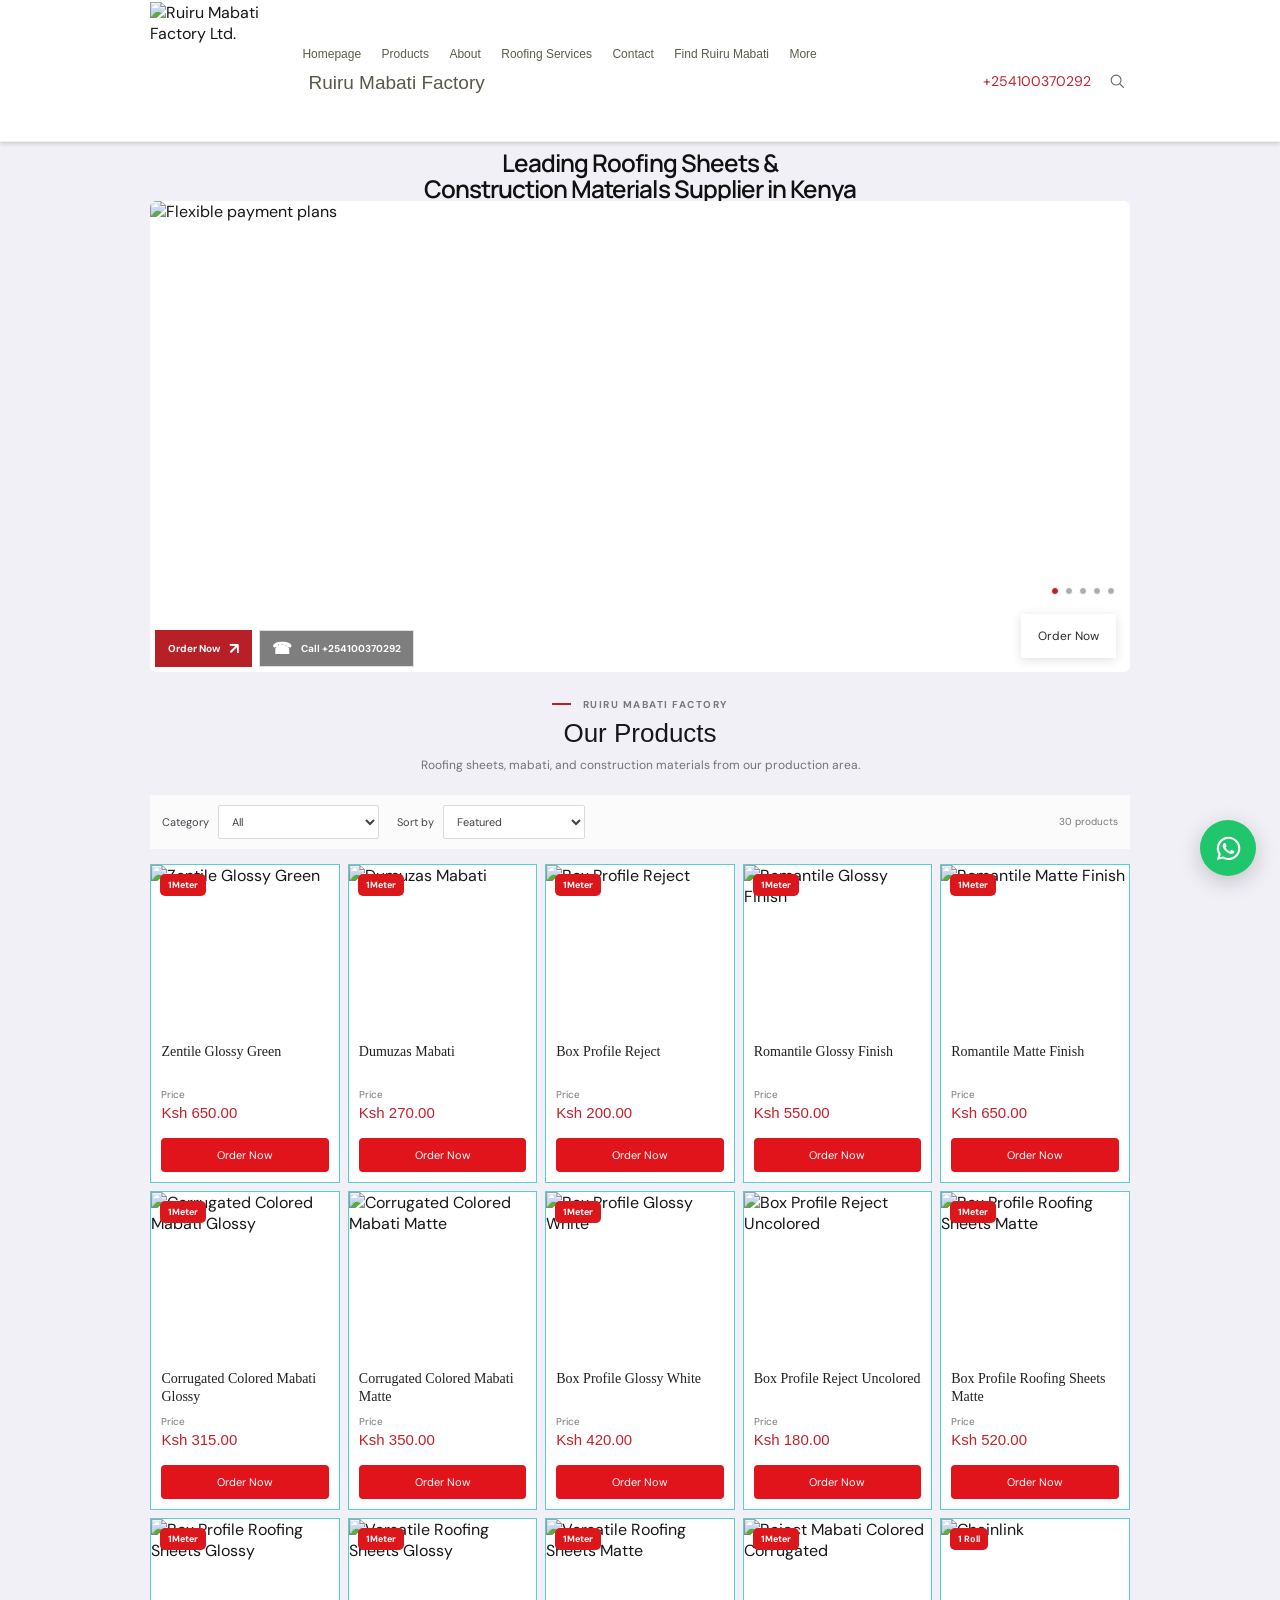
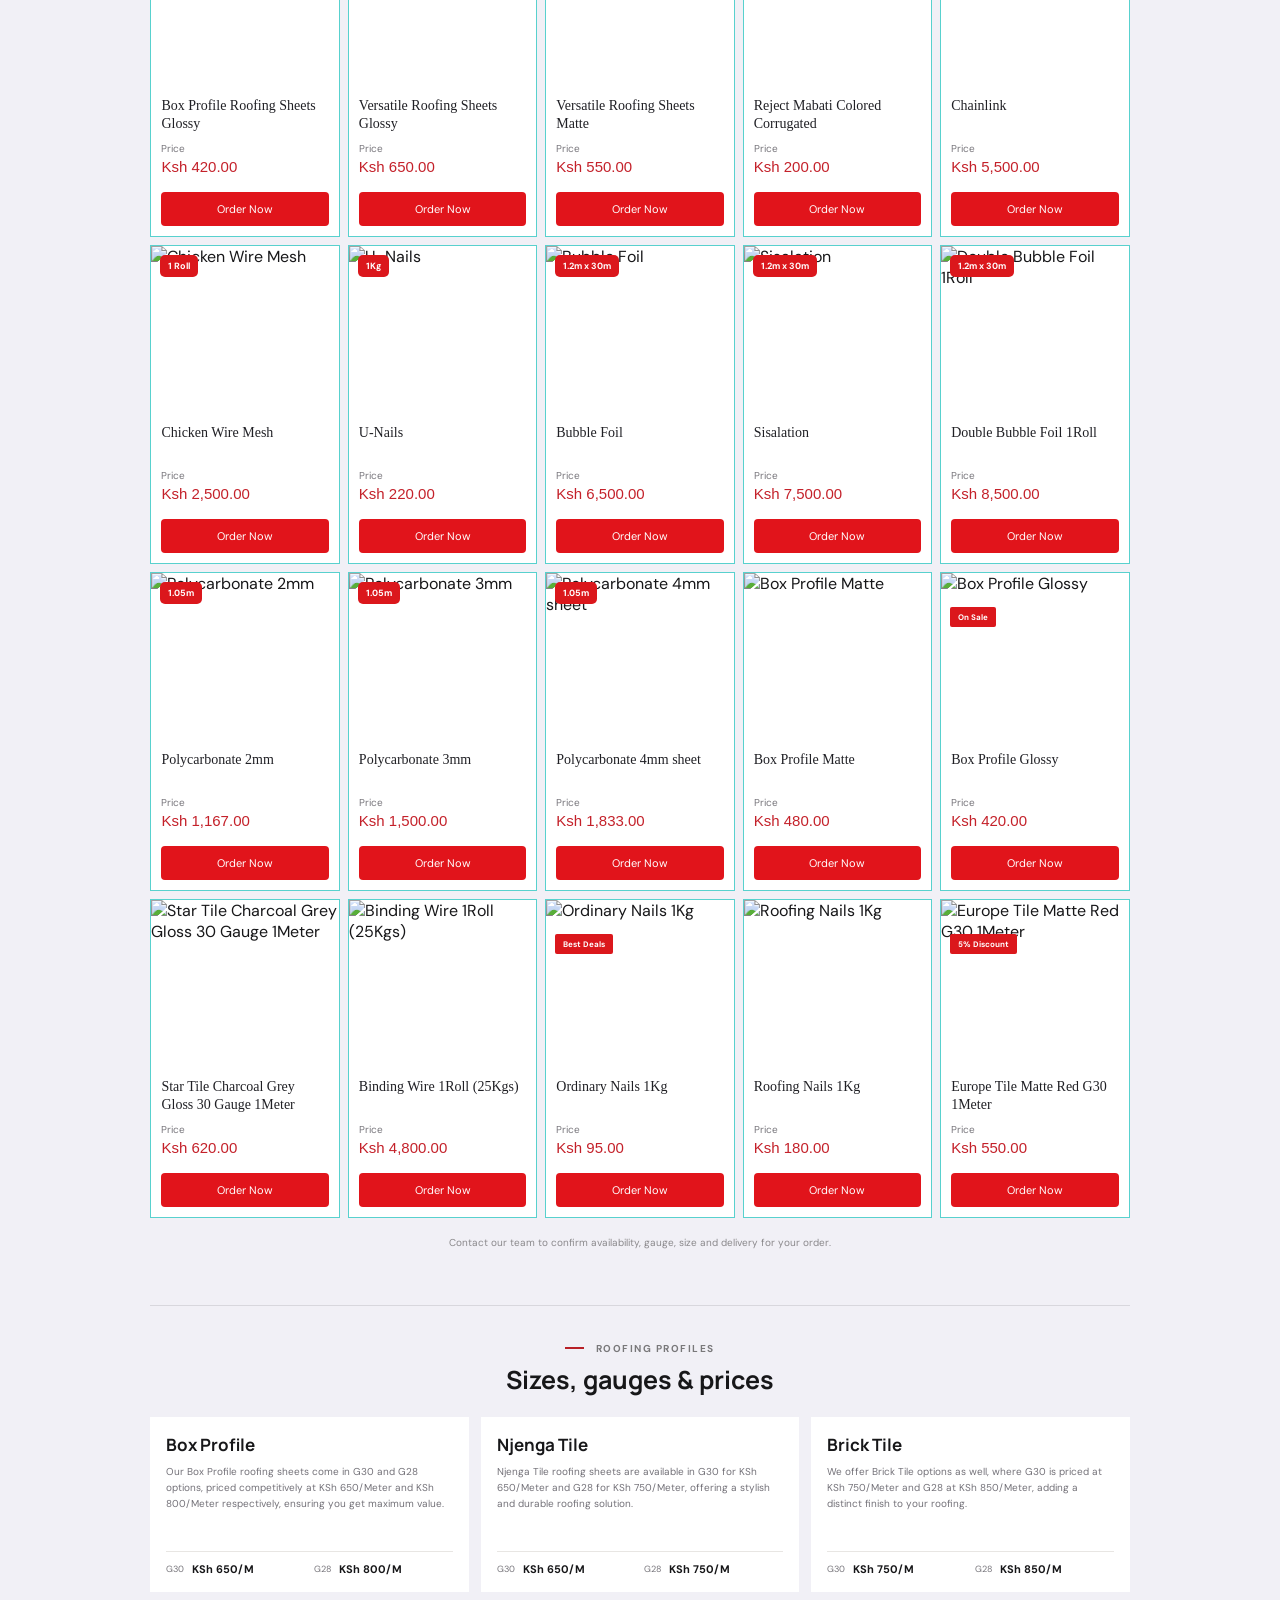
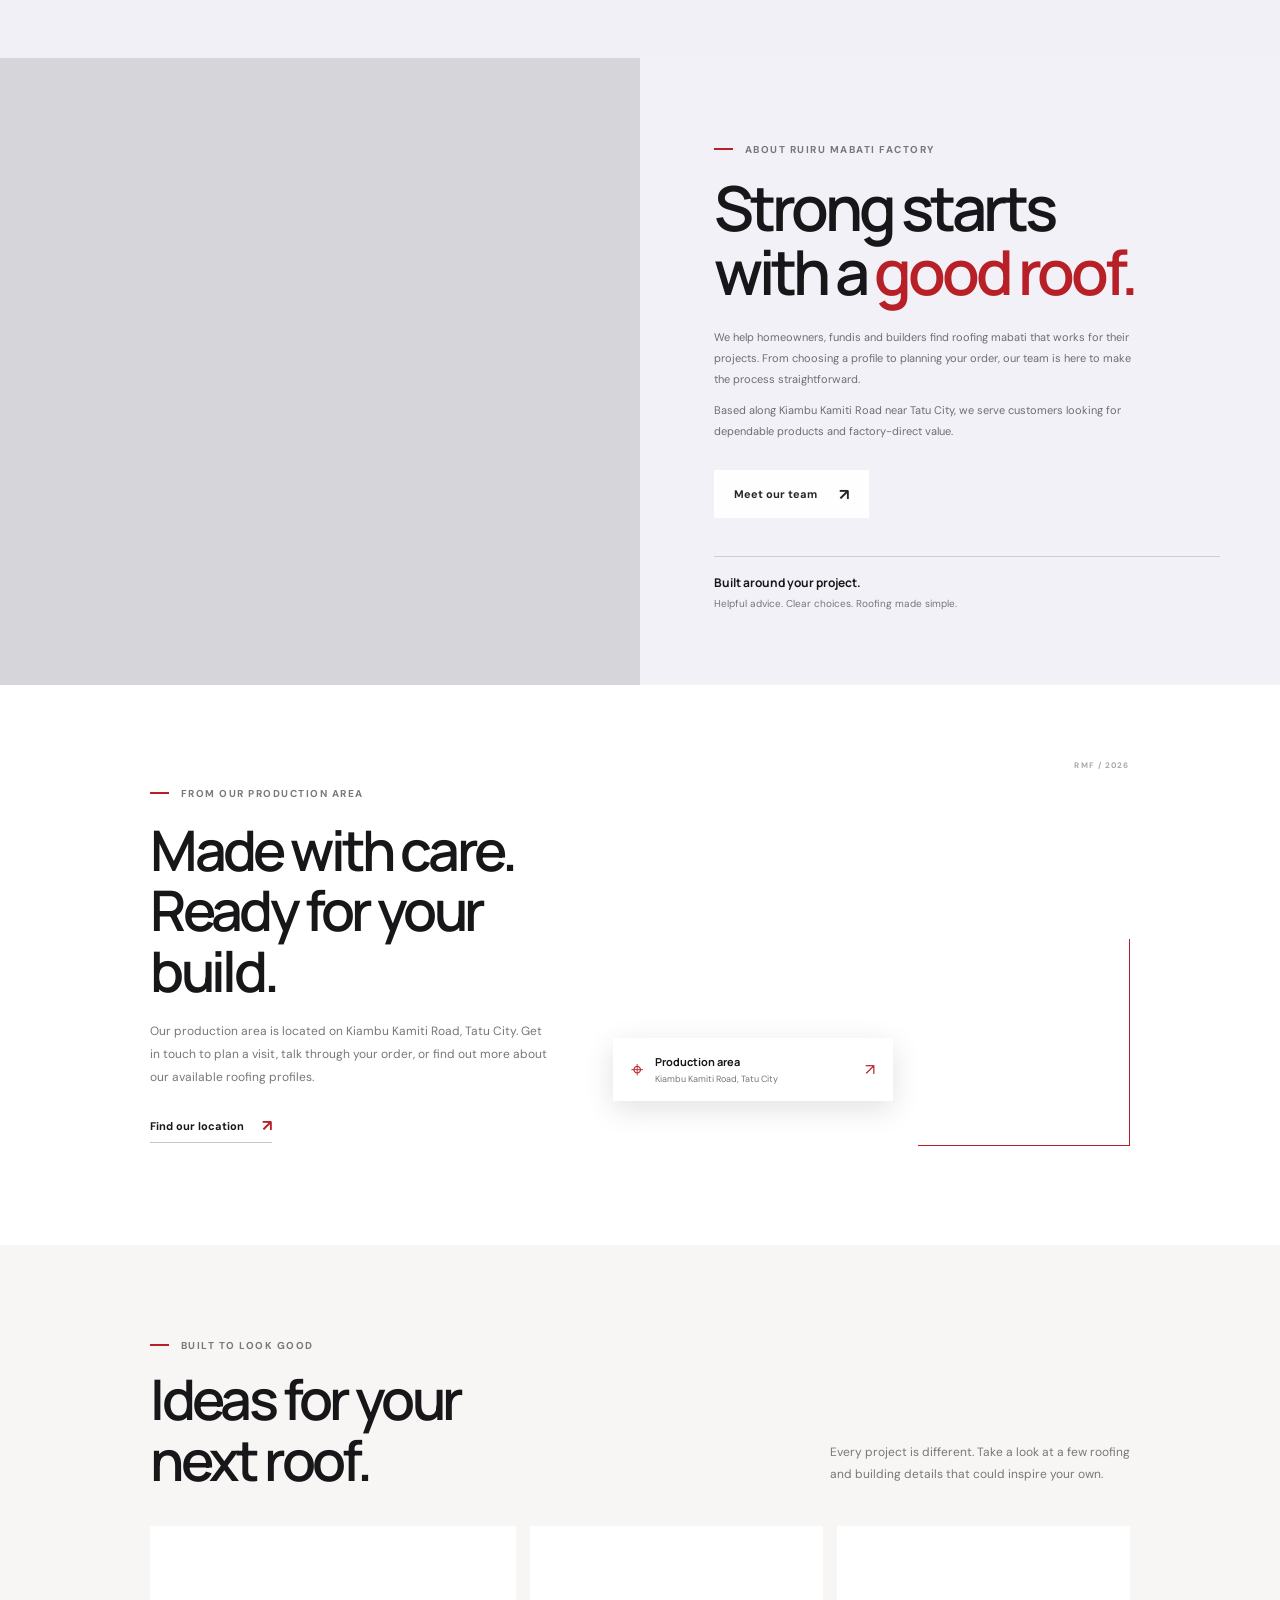
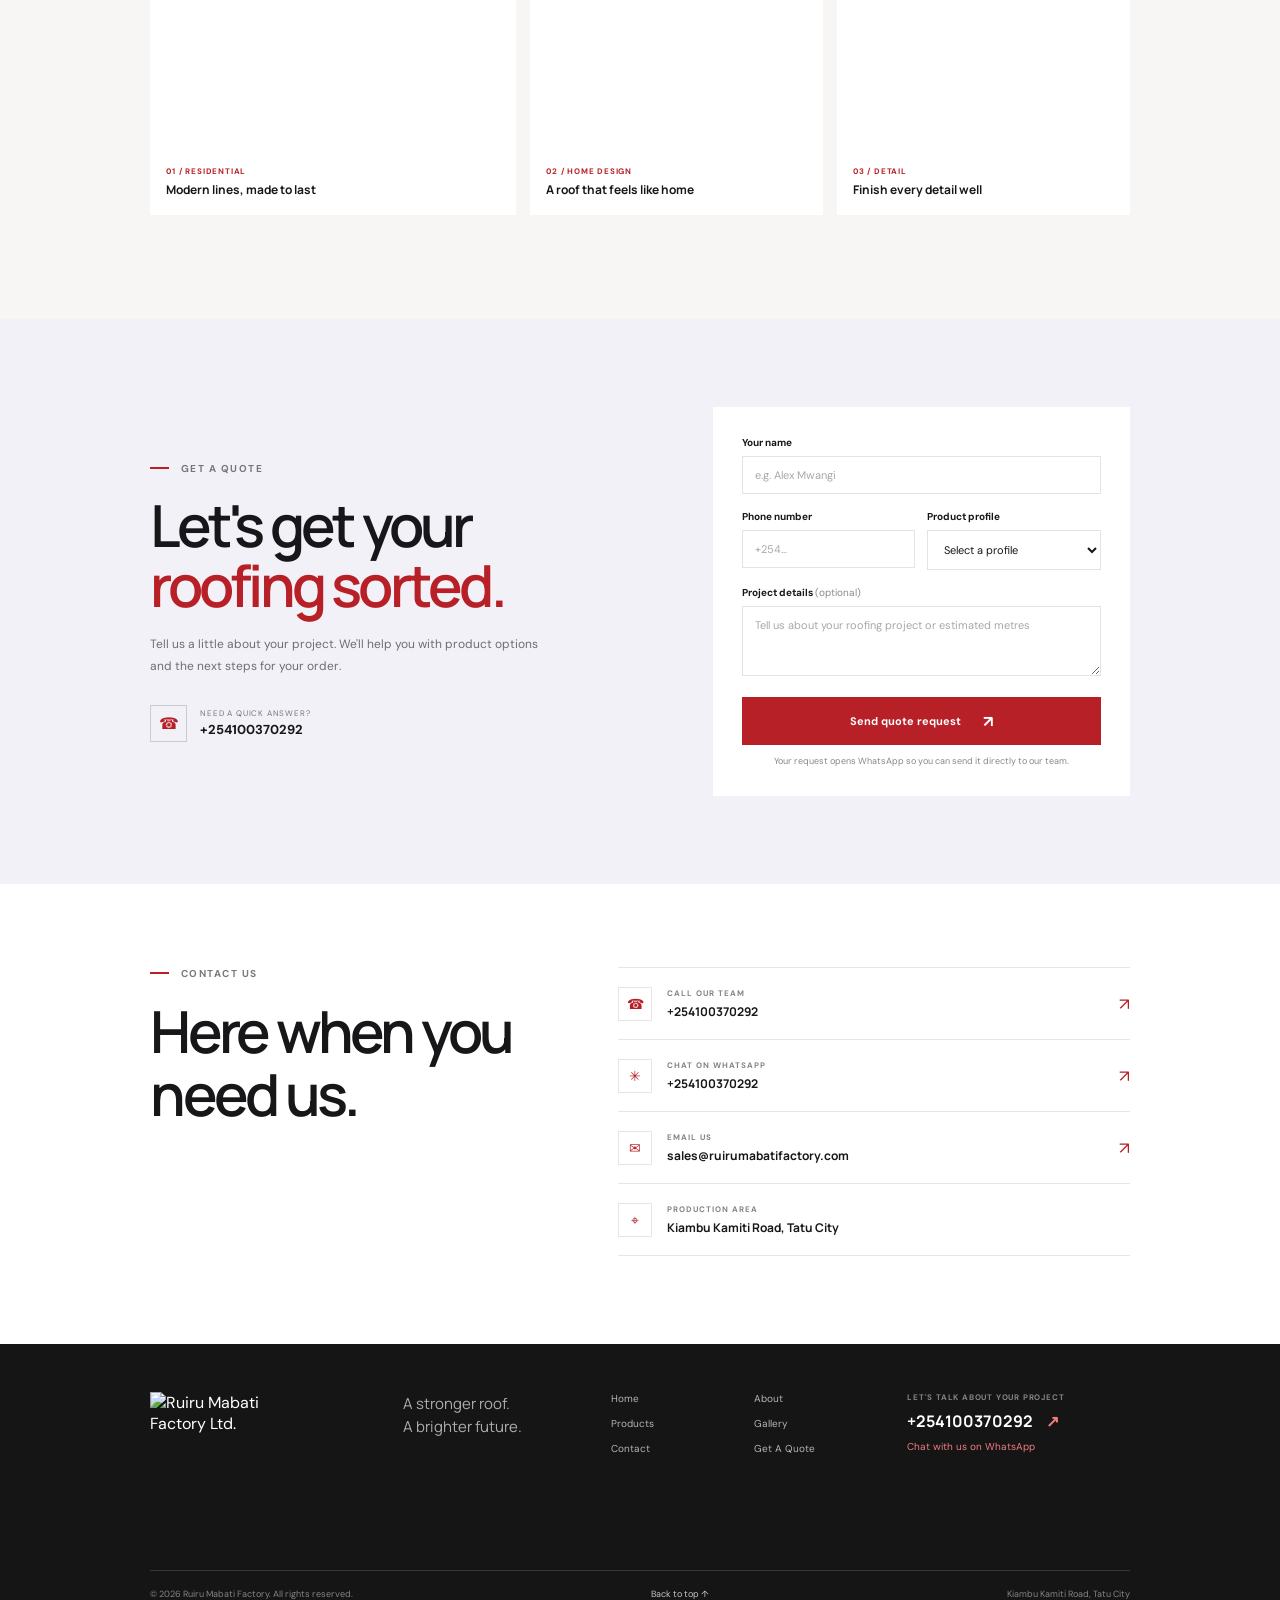
==== index.html @ baa5e55e "Publish Ruiru Mabati Factory website Co-authored-by: Copilot <223556219+Copilot@users.noreply.github" ====
<!doctype html>
<html lang="en">
  <head>
    <meta charset="utf-8">
    <meta name="viewport" content="width=device-width, initial-scale=1">
    <meta name="theme-color" content="#f1f0f6">
    <meta name="description" content="Ruiru Mabati Factory supplies roofing sheets, mabati, tile profiles and building materials in Kenya.">
    <title>Ruiru Mabati Factory | Roofing Sheets &amp; Mabati in Kenya</title>
    <link rel="preconnect" href="https://fonts.googleapis.com">
    <link rel="preconnect" href="https://fonts.gstatic.com" crossorigin>
    <link href="https://fonts.googleapis.com/css2?family=DM+Sans:wght@400;500;600;700&family=Manrope:wght@400;500;600;700;800&display=swap" rel="stylesheet">
    <link rel="stylesheet" href="styles.css">
  </head>
  <body>
    <header class="site-header">
      <div class="container header-inner">
        <a class="brand" href="#home" aria-label="Ruiru Mabati Factory home">
          <img class="brand-logo" src="https://static.wixstatic.com/media/e26807_998508dc25654cee97b1bc0cc1406ce4~mv2.jpeg/v1/crop/x_14,y_0,w_1227,h_1254/fill/w_135,h_138,al_c,q_80,usm_0.66_1.00_0.01,enc_avif,quality_auto/rmf-logo.jpeg" alt="Ruiru Mabati Factory Ltd.">
        </a>

        <button class="menu-toggle" type="button" aria-expanded="false" aria-controls="primary-navigation" aria-label="Open navigation">
          <span></span><span></span><span></span>
        </button>

        <div class="header-center">
          <nav class="main-nav" id="primary-navigation" aria-label="Main navigation">
            <a href="#home">Homepage</a>
            <a href="#products">Products</a>
            <a href="#about">About</a>
            <a href="#gallery">Roofing Services</a>
            <a href="#contact">Contact</a>
            <a href="#production">Find Ruiru Mabati</a>
            <a href="#quote">More</a>
          </nav>
          <span class="header-title">Ruiru Mabati Factory</span>
        </div>
        <a class="header-phone" href="tel:+254100370292">+254100370292</a>
        <a class="header-search" href="#products" aria-label="Browse products">
          <svg viewBox="0 0 24 24" aria-hidden="true"><circle cx="10.8" cy="10.8" r="6.6"></circle><path d="m16 16 5 5"></path></svg>
        </a>
      </div>
    </header>

    <main>
      <section class="hero" id="home">
        <h1 class="hero-title">Leading Roofing Sheets &amp;<br> Construction Materials Supplier in Kenya</h1>
        <div class="hero-banner container" aria-label="Ruiru Mabati Factory offers">
          <div class="hero-slides" aria-live="polite"></div>
          <a class="hero-order" href="https://wa.me/254100370292" target="_blank" rel="noreferrer">Order Now</a>
          <div class="hero-slide-controls" aria-label="Choose a banner slide"></div>
          <div class="hero-caption">
            <a class="button button-red" href="https://wa.me/254100370292" target="_blank" rel="noreferrer">Order Now <span aria-hidden="true">↗</span></a>
            <a class="button button-outline-light" href="tel:+254100370292"><span class="button-phone" aria-hidden="true">☎</span> Call +254100370292</a>
          </div>
        </div>
      </section>

      <section class="section products-section" id="products">
        <div class="container">
          <div class="shop-heading">
            <p class="eyebrow"><span></span> RUIRU MABATI FACTORY</p>
            <h2>Our Products</h2>
            <p>Roofing sheets, mabati, and construction materials from our production area.</p>
          </div>
          <div class="catalog-toolbar">
            <label>Category
              <select id="catalog-category">
                <option value="all">All</option>
                <option value="roofing">Roofing</option>
                <option value="accessories">Roofing Accessories</option>
              </select>
            </label>
            <label>Sort by
              <select id="catalog-sort">
                <option value="featured">Featured</option>
                <option value="price-low">Price: low to high</option>
                <option value="price-high">Price: high to low</option>
              </select>
            </label>
            <span id="catalog-count" class="catalog-count" aria-live="polite"></span>
          </div>
          <div class="catalog-grid" id="catalog-products"></div>
          <p class="price-note">Contact our team to confirm availability, gauge, size and delivery for your order.</p>
          <div class="profile-prices">
            <div class="profile-prices-heading"><p class="eyebrow"><span></span> ROOFING PROFILES</p><h3>Sizes, gauges &amp; prices</h3></div>
            <div class="profile-prices-grid">
              <article><h4>Box Profile</h4><p>Our Box Profile roofing sheets come in G30 and G28 options, priced competitively at KSh 650/Meter and KSh 800/Meter respectively, ensuring you get maximum value.</p><div><span>G30</span><strong>KSh 650/M</strong><span>G28</span><strong>KSh 800/M</strong></div></article>
              <article><h4>Njenga Tile</h4><p>Njenga Tile roofing sheets are available in G30 for KSh 650/Meter and G28 for KSh 750/Meter, offering a stylish and durable roofing solution.</p><div><span>G30</span><strong>KSh 650/M</strong><span>G28</span><strong>KSh 750/M</strong></div></article>
              <article><h4>Brick Tile</h4><p>We offer Brick Tile options as well, where G30 is priced at KSh 750/Meter and G28 at KSh 850/Meter, adding a distinct finish to your roofing.</p><div><span>G30</span><strong>KSh 750/M</strong><span>G28</span><strong>KSh 850/M</strong></div></article>
            </div>
          </div>
        </div>
      </section>

      <section class="about-section" id="about">
        <div class="about-image" role="img" aria-label="Roofing materials being prepared for a building project"></div>
        <div class="about-content">
          <p class="eyebrow eyebrow-light"><span></span> ABOUT RUIRU MABATI FACTORY</p>
          <h2>Strong starts<br>with a <em>good roof.</em></h2>
          <p>We help homeowners, fundis and builders find roofing mabati that works for their projects. From choosing a profile to planning your order, our team is here to make the process straightforward.</p>
          <p>Based along Kiambu Kamiti Road near Tatu City, we serve customers looking for dependable products and factory-direct value.</p>
          <a class="button button-outline-light" href="#contact">Meet our team <span aria-hidden="true">↗</span></a>
          <div class="about-note"><strong>Built around your project.</strong><span>Helpful advice. Clear choices. Roofing made simple.</span></div>
        </div>
      </section>

      <section class="production-section" id="production">
        <div class="container production-inner">
          <div class="production-copy">
            <p class="eyebrow"><span></span> FROM OUR PRODUCTION AREA</p>
            <h2>Made with care.<br><em>Ready for your build.</em></h2>
            <p>Our production area is located on Kiambu Kamiti Road, Tatu City. Get in touch to plan a visit, talk through your order, or find out more about our available roofing profiles.</p>
            <a class="text-link" href="https://maps.google.com/?q=Kiambu+Kamiti+Road%2C+Tatu+City" target="_blank" rel="noreferrer">Find our location <span>↗</span></a>
          </div>
          <div class="production-visual">
            <div class="production-photo" role="img" aria-label="Roof structure at a building site"></div>
            <div class="location-card"><span class="location-pin" aria-hidden="true">⌖</span><span><strong>Production area</strong><small>Kiambu Kamiti Road, Tatu City</small></span><span class="location-arrow">↗</span></div>
            <span class="production-number">RMF / 2026</span>
          </div>
        </div>
      </section>

      <section class="gallery-section" id="gallery">
        <div class="container">
          <div class="section-heading gallery-heading">
            <div><p class="eyebrow"><span></span> BUILT TO LOOK GOOD</p><h2>Ideas for your<br><em>next roof.</em></h2></div>
            <p class="gallery-intro">Every project is different. Take a look at a few roofing and building details that could inspire your own.</p>
          </div>
          <div class="gallery-grid">
            <figure class="gallery-item gallery-wide"><div class="gallery-photo gallery-one" role="img" aria-label="Modern home with a dark roof"></div><figcaption><span>01 / RESIDENTIAL</span><strong>Modern lines, made to last</strong></figcaption></figure>
            <figure class="gallery-item"><div class="gallery-photo gallery-two" role="img" aria-label="Contemporary home exterior"></div><figcaption><span>02 / HOME DESIGN</span><strong>A roof that feels like home</strong></figcaption></figure>
            <figure class="gallery-item"><div class="gallery-photo gallery-three" role="img" aria-label="Building with a carefully finished roof"></div><figcaption><span>03 / DETAIL</span><strong>Finish every detail well</strong></figcaption></figure>
          </div>
        </div>
      </section>

      <section class="quote-section" id="quote">
        <div class="container quote-inner">
          <div class="quote-copy">
            <p class="eyebrow eyebrow-light"><span></span> GET A QUOTE</p>
            <h2>Let's get your<br><em>roofing sorted.</em></h2>
            <p>Tell us a little about your project. We'll help you with product options and the next steps for your order.</p>
            <div class="quote-contact"><span class="quote-contact-icon" aria-hidden="true">☎</span><span><small>NEED A QUICK ANSWER?</small><a href="tel:+254100370292">+254100370292</a></span></div>
          </div>
          <form class="quote-form" id="quote-form">
            <label for="quote-name">Your name</label>
            <input id="quote-name" name="name" autocomplete="name" placeholder="e.g. Alex Mwangi" required>
            <div class="form-row">
              <div><label for="quote-phone">Phone number</label><input id="quote-phone" name="phone" type="tel" autocomplete="tel" placeholder="+254..." required></div>
              <div><label for="quote-product">Product profile</label><select id="quote-product" name="product" required><option value="">Select a profile</option><option>Box Profile</option><option>Njenga Tile</option><option>Brick Tile</option><option>I'm not sure yet</option></select></div>
            </div>
            <label for="quote-message">Project details <span>(optional)</span></label>
            <textarea id="quote-message" name="message" rows="3" placeholder="Tell us about your roofing project or estimated metres"></textarea>
            <button class="button button-red form-submit" type="submit">Send quote request <span aria-hidden="true">↗</span></button>
            <p class="form-note">Your request opens WhatsApp so you can send it directly to our team.</p>
          </form>
        </div>
      </section>

      <section class="contact-section" id="contact">
        <div class="container contact-inner">
          <div><p class="eyebrow"><span></span> CONTACT US</p><h2>Here when you<br><em>need us.</em></h2></div>
          <div class="contact-details">
            <a class="contact-line" href="tel:+254100370292"><span class="contact-icon">☎</span><span><small>CALL OUR TEAM</small><strong>+254100370292</strong></span><b>↗</b></a>
            <a class="contact-line" href="https://wa.me/254100370292" target="_blank" rel="noreferrer"><span class="contact-icon">✳</span><span><small>CHAT ON WHATSAPP</small><strong>+254100370292</strong></span><b>↗</b></a>
            <a class="contact-line" href="mailto:sales@ruirumabatifactory.com"><span class="contact-icon">✉</span><span><small>EMAIL US</small><strong>sales@ruirumabatifactory.com</strong></span><b>↗</b></a>
            <div class="contact-line contact-address"><span class="contact-icon">⌖</span><span><small>PRODUCTION AREA</small><strong>Kiambu Kamiti Road, Tatu City</strong></span></div>
          </div>
        </div>
      </section>
    </main>

    <footer class="site-footer">
      <div class="container footer-main">
        <a class="brand brand-footer" href="#home" aria-label="Ruiru Mabati Factory home">
          <img class="brand-logo" src="https://static.wixstatic.com/media/e26807_998508dc25654cee97b1bc0cc1406ce4~mv2.jpeg/v1/crop/x_14,y_0,w_1227,h_1254/fill/w_135,h_138,al_c,q_80,usm_0.66_1.00_0.01,enc_avif,quality_auto/rmf-logo.jpeg" alt="Ruiru Mabati Factory Ltd." loading="lazy">
        </a>
        <p class="footer-tagline">A stronger roof.<br>A brighter future.</p>
        <nav class="footer-nav" aria-label="Footer navigation"><a href="#home">Home</a><a href="#about">About</a><a href="#products">Products</a><a href="#gallery">Gallery</a><a href="#contact">Contact</a><a href="#quote">Get A Quote</a></nav>
        <div class="footer-cta"><small>LET'S TALK ABOUT YOUR PROJECT</small><a href="tel:+254100370292">+254100370292 <span>↗</span></a><a class="footer-wa" href="https://wa.me/254100370292" target="_blank" rel="noreferrer">Chat with us on WhatsApp</a></div>
      </div>
      <div class="container footer-bottom"><span>© <span id="current-year">2026</span> Ruiru Mabati Factory. All rights reserved.</span><a href="#home">Back to top ↑</a><span>Kiambu Kamiti Road, Tatu City</span></div>
    </footer>

    <a class="whatsapp-float" href="https://wa.me/254100370292" target="_blank" rel="noreferrer" aria-label="Chat with us on WhatsApp">
      <svg viewBox="0 0 32 32" aria-hidden="true"><path d="M16.04 3A12.9 12.9 0 0 0 4.93 22.46L3.2 28.8l6.5-1.7A12.9 12.9 0 1 0 16.04 3Zm0 23.48a10.5 10.5 0 0 1-5.35-1.47l-.38-.23-3.86 1.01 1.03-3.76-.25-.39a10.56 10.56 0 1 1 8.81 4.84Zm5.8-7.91c-.32-.16-1.9-.94-2.19-1.05-.3-.1-.51-.16-.72.16-.21.31-.83 1.05-1.01 1.26-.19.21-.37.24-.69.08-.32-.16-1.35-.5-2.57-1.59-.95-.84-1.59-1.89-1.78-2.21-.18-.32-.02-.49.14-.65.14-.14.32-.37.48-.55.16-.19.21-.32.32-.53.1-.21.05-.4-.03-.56-.08-.16-.72-1.74-.99-2.38-.26-.62-.53-.53-.72-.54h-.61c-.21 0-.56.08-.85.4-.29.32-1.11 1.08-1.11 2.65s1.14 3.07 1.3 3.28c.16.21 2.24 3.42 5.42 4.8.76.33 1.35.52 1.81.66.76.24 1.45.21 1.99.13.61-.09 1.9-.78 2.17-1.53.27-.76.27-1.4.19-1.53-.08-.13-.29-.21-.61-.37Z"/></svg>
    </a>
    <script src="script.js"></script>
  </body>
</html>
---- styles.css ----
:root {
  color-scheme: light;
  --red: #b82027;
  --red-dark: #95191f;
  --ink: #171719;
  --muted: #77777b;
  --paper: #f7f6f4;
  --white: #fff;
  --line: #e8e6e3;
  --font-body: "DM Sans", sans-serif;
  --font-heading: "Manrope", sans-serif;
}

* { box-sizing: border-box; }
html { scroll-behavior: smooth; scroll-padding-top: 90px; }
body { margin: 0; color: var(--ink); background: var(--white); font-family: var(--font-body); -webkit-font-smoothing: antialiased; }
a { color: inherit; text-decoration: none; }
button, input, select, textarea { font: inherit; }
button, a { -webkit-tap-highlight-color: transparent; }
.container { width: min(1080px, calc(100% - 64px)); margin-inline: auto; }

.topbar { height: 38px; color: #fff; background: #151516; font-size: 11px; letter-spacing: .04em; }
.topbar-inner { height: 100%; display: flex; align-items: center; justify-content: space-between; }
.topbar-note { color: #ceced0; }
.topbar-contact { display: inline-flex; align-items: center; gap: 8px; }
.topbar-contact svg { width: 13px; fill: var(--red); }
.topbar-contact strong { color: #fff; font-weight: 700; }

.site-header { z-index: 10; position: sticky; top: 0; background: rgba(255,255,255,.97); border-bottom: 1px solid rgba(0,0,0,.06); }
.header-inner { height: 84px; display: flex; align-items: center; justify-content: space-between; }
.brand { display: inline-flex; align-items: center; gap: 10px; flex: 0 0 auto; }
.brand-mark { width: 56px; height: 50px; display: block; }
.brand-mark svg { width: 100%; height: 100%; }
.brand-mark .roof { fill: var(--red); }
.brand-mark .house { fill: #202022; }
.brand-mark .door { fill: #fff; }
.brand-mark .window { fill: #fff; }
.brand-name { display: grid; gap: 1px; font-family: var(--font-heading); line-height: 1; }
.brand-name strong { font-size: 14px; font-weight: 700; letter-spacing: -.04em; }
.brand-name small { font-size: 9px; font-weight: 700; color: var(--red); letter-spacing: .24em; }
.main-nav { height: 100%; display: flex; align-items: center; gap: 25px; font-size: 12px; font-weight: 500; }
.main-nav > a:not(.nav-quote) { transition: color .2s; }
.main-nav > a:not(.nav-quote):hover, .footer-nav a:hover { color: var(--red); }
.nav-quote { background: var(--red); color: var(--white); display: inline-flex; gap: 19px; align-items: center; padding: 14px 17px; transition: background .2s; }
.nav-quote:hover, .button-red:hover { background: var(--red-dark); }
.nav-quote span { font-size: 15px; }
.menu-toggle { display: none; border: 0; background: transparent; padding: 10px 0 10px 10px; }
.menu-toggle span { display: block; width: 24px; height: 2px; margin: 5px 0; background: var(--ink); transition: transform .2s; }

.hero { position: relative; overflow: hidden; padding: 9px 0 28px; color: var(--ink); background: #f2f1f7; }
.hero-heading { text-align: center; }
.hero-photo { position: absolute; inset: 0; background-image: url("https://static.wixstatic.com/media/e26807_d56029d1c1fe431db5940360c2f910c2~mv2.webp"); background-position: center 53%; background-size: cover; }
.hero-shade { position: absolute; inset: 0; background: linear-gradient(0deg,rgba(0,0,0,.32),rgba(0,0,0,.04) 65%); }
.eyebrow { margin: 0 0 20px; color: #79787a; font-size: 10px; font-weight: 700; letter-spacing: .15em; }
.eyebrow > span { display: inline-block; width: 19px; height: 2px; margin: 0 8px 3px 0; background: var(--red); }
.hero-eyebrow { margin-bottom: 5px; color: #75747a; }
.hero h1, .section-heading h2, .about-content h2, .production-copy h2, .quote-copy h2, .contact-inner h2 { margin: 0; font-family: var(--font-heading); font-weight: 600; letter-spacing: -.065em; }
.hero h1 { max-width: 850px; margin: 0 auto; font-size: clamp(22px,2.55vw,31px); line-height: 1.2; letter-spacing: -.04em; }
.hero h1 em, .section-heading h2 em, .production-copy h2 em, .contact-inner h2 em { color: inherit; font-style: normal; }
.hero h1 em { color: var(--red); }
.hero-copy { max-width: 540px; margin: 6px auto 11px; color: #68676d; font-size: 12px; line-height: 1.6; }
.hero-banner { position: relative; height: clamp(250px,32vw,365px); overflow: hidden; border-radius: 4px; }
.hero-actions { position: absolute; left: 4px; bottom: 4px; display: flex; align-items: center; gap: 8px; }
.button { min-height: 48px; padding: 0 19px; display: inline-flex; align-items: center; justify-content: center; gap: 22px; border: 1px solid transparent; font-size: 11px; font-weight: 700; transition: background .2s, border-color .2s; cursor: pointer; }
.button-red { color: #fff; background: var(--red); }
.button-outline-light { color: #262529; border-color: rgba(255,255,255,.8); background: rgba(255,255,255,.92); }
.button-outline-light:hover { border-color: #fff; background: rgba(255,255,255,.1); }
.button span { font-size: 16px; }
.button-phone { font-size: 17px; }
.hero-proof { display: flex; align-items: center; gap: 10px; margin-top: 46px; color: rgba(255,255,255,.76); font-size: 10px; }
.proof-icon { display: grid; place-items: center; width: 18px; height: 18px; border-radius: 50%; color: #fff; background: var(--red); font-size: 11px; }
.hero-proof i { width: 1px; height: 14px; margin: 0 5px; background: rgba(255,255,255,.38); }
.hero-scroll { position: absolute; right: 32px; bottom: 32px; z-index: 1; writing-mode: vertical-rl; color: rgba(255,255,255,.75); font-size: 8px; letter-spacing: .14em; }
.hero-scroll span { display: inline-block; width: 1px; height: 34px; margin-bottom: 10px; background: var(--red); }
.hero-index { position: absolute; right: max(32px,calc((100vw - 1080px)/2)); bottom: 33px; color: rgba(255,255,255,.58); font-size: 10px; }
.hero-index strong { color: #fff; }

.trust-strip { border-bottom: 1px solid var(--line); background: #fff; }
.trust-grid { min-height: 100px; display: grid; grid-template-columns: repeat(4,1fr); align-items: center; }
.trust-grid > div { min-height: 42px; padding-left: 20px; display: flex; align-items: center; gap: 12px; border-left: 1px solid var(--line); }
.trust-grid > div:first-child { padding-left: 0; border: 0; }
.trust-icon { color: var(--red); font-family: var(--font-heading); font-size: 10px; font-weight: 800; }
.trust-grid p { margin: 0; display: grid; gap: 4px; }
.trust-grid strong { font-size: 11px; font-weight: 700; }
.trust-grid small { color: var(--muted); font-size: 10px; }

.section { padding: 100px 0 94px; }
.products-section { background: #e4f6f8; }
.section-heading { display: flex; align-items: end; justify-content: space-between; gap: 50px; margin-bottom: 42px; }
.section-heading .eyebrow { margin-bottom: 17px; }
.section-heading h2, .production-copy h2, .contact-inner h2 { font-size: clamp(37px,4.5vw,56px); line-height: 1.08; }
.heading-aside { max-width: 330px; padding-bottom: 4px; }
.heading-aside p, .gallery-intro { margin: 0 0 17px; color: #77777b; font-size: 12px; line-height: 1.8; }
.text-link { display: inline-flex; align-items: center; gap: 18px; padding-bottom: 6px; border-bottom: 1px solid #c9c6c2; font-size: 11px; font-weight: 700; }
.text-link span { color: var(--red); font-size: 16px; }
.product-grid { display: grid; grid-template-columns: repeat(3,1fr); gap: 18px; }
.product-card { border: 1px solid #80cbd1; background: #fff; box-shadow: none; }
.product-image { height: 205px; position: relative; overflow: hidden; background-size: cover; background-position: center; }
.product-photo { display: block; width: 100%; height: 100%; object-fit: cover; }
.product-image::after { content: ""; position: absolute; inset: 0; background: linear-gradient(0deg,rgba(0,0,0,.35),transparent 60%); }
.product-tag { z-index: 1; position: absolute; top: 15px; left: 15px; padding: 8px 9px; color: #fff; background: var(--red); font-size: 8px; font-weight: 700; letter-spacing: .09em; }
.product-details { padding: 23px 21px 19px; }
.product-title { display: flex; justify-content: space-between; align-items: center; }
.product-count { color: #969397; font-size: 8px; font-weight: 700; letter-spacing: .13em; }
.product-title h3 { margin: 5px 0 0; font-family: var(--font-heading); font-size: 20px; font-weight: 700; letter-spacing: -.045em; }
.product-arrow { align-self: start; color: var(--red); font-size: 19px; }
.product-details > p { min-height: 34px; margin: 12px 0 17px; color: var(--muted); font-size: 10px; line-height: 1.7; }
.price-list { display: grid; grid-template-columns: 1fr 1fr; padding: 13px 0; border-top: 1px solid var(--line); border-bottom: 1px solid var(--line); }
.price-list > div { display: flex; justify-content: space-between; align-items: center; padding-right: 13px; }
.price-list > div + div { padding-left: 13px; border-left: 1px solid var(--line); }
.price-list span { color: #7f7d80; font-size: 10px; font-weight: 600; }
.price-list strong { font-family: var(--font-heading); font-size: 14px; font-weight: 800; white-space: nowrap; }
.price-list strong small { margin-left: 2px; color: #88868a; font-family: var(--font-body); font-size: 9px; font-weight: 500; }
.product-cta { min-height: 40px; padding: 0 12px; display: flex; align-items: center; justify-content: space-between; margin-top: 15px; color: #fff; background: var(--red); font-size: 10px; font-weight: 700; }
.product-cta span { color: #fff; font-size: 16px; transition: transform .2s; }
.product-cta:hover span { transform: translateX(4px); }
.price-note { margin: 20px 0 0; color: #8a888b; font-size: 10px; }

.about-section { display: grid; grid-template-columns: 1fr 1fr; min-height: 545px; color: var(--ink); background: #f2f1f7; }
.about-image { min-height: 545px; background-image: linear-gradient(rgba(12,12,14,.12),rgba(12,12,14,.12)),url("https://static.wixstatic.com/media/e26807_d5e074d823f04edbad70261bd9e39717~mv2.jpeg"); background-position: center; background-size: cover; }
.about-content { padding: 85px max(50px,calc((100vw - 1160px)/2)) 75px 74px; max-width: 660px; }
.eyebrow-light { color: #77777b; }
.about-content h2, .quote-copy h2 { font-size: clamp(42px,5.1vw,62px); line-height: 1.04; }
.about-content h2 em, .quote-copy h2 em { color: var(--red); font-style: normal; }
.about-content > p:not(.eyebrow) { max-width: 420px; color: #6e6d73; font-size: 11px; line-height: 1.9; }
.about-content > p:nth-of-type(2) { margin-top: 22px; }
.about-content .button { margin-top: 17px; }
.about-note { margin-top: 38px; padding-top: 17px; display: grid; gap: 6px; border-top: 1px solid rgba(0,0,0,.15); }
.about-note strong { font-family: var(--font-heading); font-size: 12px; }
.about-note span { color: #77777b; font-size: 10px; }

.production-section { padding: 99px 0; background: #fff; }
.production-inner { display: grid; grid-template-columns: .9fr 1.1fr; gap: 90px; align-items: center; }
.production-copy h2 { margin-bottom: 19px; }
.production-copy > p:not(.eyebrow) { max-width: 400px; margin: 0 0 25px; color: #77777b; font-size: 12px; line-height: 1.9; }
.production-visual { position: relative; min-height: 360px; padding: 0 22px 22px 0; }
.production-photo { min-height: 340px; height: 100%; background: url("https://static.wixstatic.com/media/e26807_d56029d1c1fe431db5940360c2f910c2~mv2.webp") center 52%/cover; }
.production-visual::after { content: ""; position: absolute; z-index: 0; right: 0; bottom: 0; width: 43%; height: 57%; border-right: 1px solid var(--red); border-bottom: 1px solid var(--red); pointer-events: none; }
.location-card { position: absolute; z-index: 1; left: -28px; bottom: 45px; min-width: 280px; padding: 16px 18px; display: flex; align-items: center; gap: 12px; background: #fff; box-shadow: 0 8px 30px rgba(0,0,0,.12); }
.location-pin { color: var(--red); font-size: 22px; }
.location-card > span:nth-child(2) { display: grid; gap: 4px; }
.location-card strong { font-family: var(--font-heading); font-size: 11px; }
.location-card small { color: var(--muted); font-size: 9px; }
.location-arrow { margin-left: auto; color: var(--red); }
.production-number { position: absolute; top: -24px; right: 0; color: #aaa8a8; font-size: 8px; font-weight: 700; letter-spacing: .14em; }

.gallery-section { padding: 94px 0 104px; background: var(--paper); }
.gallery-heading { margin-bottom: 36px; }
.gallery-intro { max-width: 300px; margin-bottom: 5px; }
.gallery-grid { display: grid; grid-template-columns: 1.25fr 1fr 1fr; gap: 14px; }
.gallery-item { margin: 0; background: #fff; }
.gallery-photo { height: 225px; background-size: cover; background-position: center; transition: transform .35s; }
.gallery-item { overflow: hidden; }
.gallery-item:hover .gallery-photo { transform: scale(1.025); }
.gallery-one { background-image: url("https://static.wixstatic.com/media/e26807_022ac5b36c8149dea9d02b7db857b627~mv2.webp"); }
.gallery-two { background-image: url("https://static.wixstatic.com/media/e26807_a7660d7ed3774bc8bcbcb96a169c7c98~mv2.webp"); }
.gallery-three { background-image: url("https://static.wixstatic.com/media/e26807_93ada0413ad34d8c8e4bab3fb50b1261~mv2.webp"); }
.gallery-item figcaption { padding: 15px 16px 17px; display: grid; gap: 5px; }
.gallery-item figcaption span { color: var(--red); font-size: 8px; font-weight: 700; letter-spacing: .1em; }
.gallery-item figcaption strong { font-family: var(--font-heading); font-size: 12px; }

.quote-section { padding: 88px 0; color: var(--ink); background: #f2f1f7; }
.quote-inner { display: grid; grid-template-columns: 1fr .9fr; gap: 100px; align-items: center; }
.quote-copy h2 { font-size: clamp(40px,4.8vw,58px); }
.quote-copy > p:not(.eyebrow) { max-width: 390px; margin: 19px 0 27px; color: #6e6d73; font-size: 12px; line-height: 1.8; }
.quote-contact { display: flex; align-items: center; gap: 13px; }
.quote-contact-icon { display: grid; place-items: center; width: 37px; height: 37px; border: 1px solid rgba(0,0,0,.16); color: var(--red); }
.quote-contact > span:last-child { display: grid; gap: 3px; }
.quote-contact small { color: #77777b; font-size: 8px; letter-spacing: .1em; }
.quote-contact a { font-size: 13px; font-weight: 700; }
.quote-form { padding: 29px; color: var(--ink); background: #fff; }
.quote-form label { display: block; margin-bottom: 7px; font-size: 10px; font-weight: 700; }
.quote-form label span { color: #8b898d; font-weight: 400; }
.quote-form input, .quote-form select, .quote-form textarea { width: 100%; margin-bottom: 16px; padding: 11px 12px; border: 1px solid #e5e2e0; border-radius: 0; outline: 0; color: var(--ink); background: #fff; font-size: 11px; }
.quote-form input:focus, .quote-form select:focus, .quote-form textarea:focus { border-color: var(--red); }
.quote-form input::placeholder, .quote-form textarea::placeholder { color: #aaa7aa; }
.quote-form textarea { resize: vertical; min-height: 70px; }
.form-row { display: grid; grid-template-columns: 1fr 1fr; gap: 12px; }
.form-submit { width: 100%; border: 0; }
.form-note { margin: 10px 0 0; color: #89868a; font-size: 9px; text-align: center; }

.contact-section { padding: 83px 0 88px; background: #fff; }
.contact-inner { display: grid; grid-template-columns: .85fr 1.15fr; gap: 90px; align-items: start; }
.contact-inner h2 { font-size: clamp(40px,4.8vw,58px); }
.contact-details { border-top: 1px solid var(--line); }
.contact-line { min-height: 72px; display: flex; align-items: center; gap: 15px; border-bottom: 1px solid var(--line); }
.contact-icon { display: grid; place-items: center; width: 34px; height: 34px; border: 1px solid var(--line); color: var(--red); font-size: 14px; }
.contact-line > span:nth-child(2) { display: grid; gap: 5px; }
.contact-line small { color: #858287; font-size: 8px; font-weight: 700; letter-spacing: .12em; }
.contact-line strong { font-family: var(--font-heading); font-size: 12px; font-weight: 700; }
.contact-line > b { margin-left: auto; color: var(--red); font-size: 17px; font-weight: 400; }
.contact-line:hover strong { color: var(--red); }
.contact-address { cursor: default; }

.site-footer { color: #fff; background: #151516; }
.footer-main { padding-top: 48px; padding-bottom: 40px; display: grid; grid-template-columns: 1fr .8fr 1.2fr 1fr; gap: 30px; align-items: start; }
.brand-footer .brand-name strong { color: #fff; }
.footer-tagline { margin: 0; color: rgba(255,255,255,.65); font-family: var(--font-heading); font-size: 15px; line-height: 1.55; }
.footer-nav { display: grid; grid-template-columns: 1fr 1fr; gap: 12px 20px; color: rgba(255,255,255,.68); font-size: 10px; }
.footer-cta { display: grid; gap: 8px; justify-items: start; }
.footer-cta > small { color: rgba(255,255,255,.48); font-size: 8px; font-weight: 700; letter-spacing: .1em; }
.footer-cta > a:not(.footer-wa) { font-family: var(--font-heading); font-size: 16px; font-weight: 700; }
.footer-cta > a span { margin-left: 10px; color: #f07c7d; }
.footer-wa { color: #f07c7d; font-size: 10px; }
.footer-bottom { min-height: 47px; display: flex; align-items: center; justify-content: space-between; gap: 12px; border-top: 1px solid rgba(255,255,255,.14); color: rgba(255,255,255,.48); font-size: 9px; }
.footer-bottom a { color: rgba(255,255,255,.76); }
.whatsapp-float { z-index: 20; position: fixed; right: 24px; bottom: 24px; width: 56px; height: 56px; display: grid; place-items: center; border-radius: 50%; color: #fff; background: #20c66b; box-shadow: 0 6px 22px rgba(0,0,0,.2); transition: transform .2s; }
.whatsapp-float:hover { transform: translateY(-3px); }
.whatsapp-float svg { width: 29px; fill: currentColor; }

@media (max-width: 900px) {
  .container { width: min(100% - 42px, 720px); }
  .main-nav { gap: 19px; font-size: 11px; }
  .main-nav .nav-quote { gap: 10px; padding: 12px; }
  .product-grid { gap: 12px; }
  .product-details { padding-inline: 16px; }
  .price-list strong { font-size: 12px; }
  .about-content { padding: 65px 34px; }
  .production-inner { gap: 40px; }
  .quote-inner, .contact-inner { gap: 45px; }
  .footer-main { grid-template-columns: 1fr 1fr; row-gap: 34px; }
}

@media (max-width: 680px) {
  html { scroll-padding-top: 70px; }
  .container { width: calc(100% - 36px); }
  .topbar { height: 36px; font-size: 10px; }
  .topbar-note { display: none; }
  .topbar-inner { justify-content: center; }
  .header-inner { height: 68px; }
  .brand-mark { width: 43px; height: 39px; }
  .brand-name strong { font-size: 12px; }
  .menu-toggle { display: block; cursor: pointer; }
  .main-nav { z-index: 5; position: absolute; top: 68px; left: 0; right: 0; height: auto; padding: 10px 18px 18px; display: none; align-items: stretch; flex-direction: column; gap: 0; background: #fff; box-shadow: 0 12px 15px rgba(0,0,0,.09); }
  .main-nav.is-open { display: flex; }
  .main-nav > a:not(.nav-quote) { padding: 13px 2px; border-bottom: 1px solid var(--line); font-size: 12px; }
  .main-nav .nav-quote { justify-content: space-between; margin-top: 12px; padding: 14px; }
  .menu-toggle[aria-expanded="true"] span:first-child { transform: translateY(7px) rotate(45deg); }
  .menu-toggle[aria-expanded="true"] span:nth-child(2) { opacity: 0; }
  .menu-toggle[aria-expanded="true"] span:last-child { transform: translateY(-7px) rotate(-45deg); }
  .hero { min-height: 0; height: auto; max-height: none; padding: 10px 0 18px; }
  .hero-heading { padding-inline: 4px; }
  .hero-eyebrow { font-size: 8px; }
  .hero h1 { max-width: 490px; font-size: clamp(21px,6vw,27px); }
  .hero-copy { max-width: 360px; margin: 6px auto 10px; font-size: 11px; }
  .hero-banner { height: clamp(220px,60vw,310px); }
  .hero-photo { background-position: 60% center; }
  .hero-shade { background: linear-gradient(0deg,rgba(0,0,0,.38),rgba(0,0,0,.02) 75%); }
  .hero-actions { left: 9px; bottom: 9px; align-items: center; flex-direction: row; gap: 7px; max-width: calc(100% - 18px); }
  .hero-actions .button { min-height: 39px; padding-inline: 12px; justify-content: center; gap: 9px; font-size: 10px; }
  .trust-grid { padding: 16px 0; grid-template-columns: 1fr 1fr; row-gap: 15px; }
  .trust-grid > div { min-height: 37px; padding-left: 12px; }
  .trust-grid > div:nth-child(odd) { padding-left: 0; border: 0; }
  .trust-grid strong { font-size: 10px; }
  .trust-grid small { font-size: 9px; }
  .section { padding: 72px 0; }
  .section-heading { align-items: start; flex-direction: column; gap: 18px; margin-bottom: 28px; }
  .section-heading h2, .production-copy h2, .contact-inner h2 { font-size: 43px; }
  .heading-aside { max-width: 420px; }
  .product-grid { grid-template-columns: 1fr; gap: 17px; }
  .product-image { height: 210px; }
  .product-details { padding: 21px; }
  .product-details > p { min-height: 0; }
  .price-list strong { font-size: 14px; }
  .about-section { grid-template-columns: 1fr; }
  .about-image { min-height: 300px; }
  .about-content { max-width: none; padding: 56px 22px 50px; }
  .about-content h2, .quote-copy h2 { font-size: 49px; }
  .production-section { padding: 72px 0; }
  .production-inner { grid-template-columns: 1fr; gap: 42px; }
  .production-visual { min-height: 280px; margin-left: 27px; }
  .production-photo { min-height: 260px; }
  .location-card { left: -25px; bottom: 30px; min-width: 250px; }
  .gallery-section { padding: 72px 0; }
  .gallery-grid { grid-template-columns: 1fr 1fr; gap: 12px; }
  .gallery-wide { grid-column: 1 / -1; }
  .gallery-photo { height: 185px; }
  .gallery-wide .gallery-photo { height: 225px; }
  .quote-section { padding: 70px 0; }
  .quote-inner { grid-template-columns: 1fr; gap: 35px; }
  .quote-form { padding: 23px 18px; }
  .form-row { gap: 9px; }
  .contact-section { padding: 68px 0; }
  .contact-inner { grid-template-columns: 1fr; gap: 26px; }
  .footer-main { grid-template-columns: 1fr 1fr; gap: 26px 16px; padding-top: 37px; }
  .footer-tagline { font-size: 13px; }
  .footer-nav { gap: 11px 13px; font-size: 9px; }
  .footer-cta > a:not(.footer-wa) { font-size: 14px; }
  .footer-bottom { padding: 13px 0; flex-wrap: wrap; font-size: 8px; }
  .footer-bottom span:last-child { width: 100%; }
  .whatsapp-float { right: 17px; bottom: 17px; width: 52px; height: 52px; }
}

@media (prefers-reduced-motion: reduce) {
  *, *::before, *::after { scroll-behavior: auto !important; transition-duration: .01ms !important; }
}

.container { width: min(980px, 76.5vw); }
.site-header { background: #fff; box-shadow: 0 2px 4px rgba(0,0,0,.14); }
.header-inner { position: relative; width: min(980px, 76.5vw); height: 141px; display: grid; grid-template-columns: 135px 1fr auto 22px; gap: 17px; }
.brand { align-self: center; }
.brand-logo { display: block; width: 135px; height: 138px; object-fit: contain; }
.header-center { min-width: 0; display: flex; flex-direction: column; align-items: flex-start; justify-content: center; }
.main-nav { height: auto; flex-wrap: nowrap; gap: clamp(11px,1.6vw,24px); font-family: Arial, sans-serif; font-size: 12px; font-weight: 400; color: #5c5c4d; white-space: nowrap; }
.main-nav > a:not(.nav-quote):hover { color: var(--red); }
.main-nav .nav-quote { padding: 0; color: inherit; background: none; font-weight: 400; }
.nav-quote:hover { color: var(--red); background: none; }
.nav-quote span { display: none; }
.header-title { margin: 11px 0 0 6px; color: #5a5948; font-family: Arial, sans-serif; font-size: 19px; }
.header-phone { align-self: center; margin-top: 20px; color: #be2530; font-size: 14px; white-space: nowrap; }
.header-search { align-self: center; margin-top: 20px; color: #69685e; }
.header-search svg { display: block; width: 18px; height: 18px; fill: none; stroke: currentColor; stroke-width: 1.5; }

.hero { padding: 8px 0 0; color: var(--ink); background: #f1f0f6; }
.hero .hero-title { font-size: clamp(22px,1.9vw,25px); line-height: 1.05; }
.hero-title { margin: 0 auto 2px; color: #111; font-family: Arial, sans-serif; font-size: clamp(18px,1.85vw,23px); font-weight: 400; line-height: 1.05; text-align: center; }
.hero-heading { margin: 0 auto 7px; color: #6c6b71; font-family: Arial, sans-serif; font-size: 12px; text-align: center; }
.hero-banner { width: min(980px,76.5vw); height: auto; aspect-ratio: 2.08 / 1; overflow: hidden; border-radius: 6px; background: #fff; }
.hero-slides { position: absolute; inset: 0; }
.hero-slide { position: absolute; inset: 0; width: 100%; height: 100%; object-fit: cover; opacity: 0; transform: scale(1.015); transition: opacity .7s ease, transform 5s ease; }
.hero-slide.is-active { opacity: 1; transform: scale(1); }
.hero-slide-delivery { object-position: center top; }
.hero-order { z-index: 2; position: absolute; right: 14px; bottom: 14px; padding: 14px 17px; color: #29282a; background: #fff; box-shadow: 0 2px 10px rgba(0,0,0,.12); font-size: 12px; }
.hero-caption { z-index: 2; position: absolute; left: 5px; bottom: 5px; display: flex; gap: 7px; }
.hero-caption .button { min-height: 37px; padding: 0 12px; gap: 9px; font-size: 10px; }
.hero-caption .button-outline-light { color: #fff; border-color: rgba(255,255,255,.75); background: rgba(20,20,20,.55); }
.hero-slide-controls { position: absolute; z-index: 3; right: 15px; bottom: 77px; display: flex; gap: 6px; }
.hero-slide-dot { width: 8px; height: 8px; padding: 0; border: 1px solid #fff; border-radius: 50%; background: rgba(20,20,20,.35); cursor: pointer; }
.hero-slide-dot[aria-pressed="true"] { background: var(--red); }

.products-section { padding: 26px 0 66px; background: #f1f0f6; }
.shop-heading { margin: 0 auto 22px; text-align: center; }
.shop-heading .eyebrow { margin-bottom: 7px; }
.shop-heading h2 { margin: 0; color: #171719; font-family: Arial, sans-serif; font-size: 26px; font-weight: 500; }
.shop-heading > p:last-child { margin: 8px 0 0; color: #737178; font-size: 12px; }
.catalog-toolbar { min-height: 54px; margin-bottom: 15px; display: flex; align-items: center; gap: 18px; padding: 9px 12px; background: rgba(255,255,255,.72); }
.catalog-toolbar label { display: inline-flex; align-items: center; gap: 9px; color: #46454b; font-size: 11px; }
.catalog-toolbar select { min-width: 130px; padding: 8px 25px 8px 9px; border: 1px solid #d9d8dc; border-radius: 2px; color: #414046; background: #fff; font-size: 11px; }
.catalog-count { margin-left: auto; color: #77757b; font-size: 10px; }
.catalog-grid { display: grid; grid-template-columns: repeat(5,minmax(0,1fr)); gap: 8px; }
.catalog-card { min-width: 0; overflow: hidden; border: 1px solid #58d1ce; background: #fff; }
.catalog-image { position: relative; height: 166px; display: grid; place-items: center; overflow: hidden; background: #fff; }
.catalog-image img { display: block; width: 100%; height: 100%; object-fit: contain; transition: transform .35s ease; }
.catalog-image:hover img { transform: scale(1.045); }
.catalog-unit, .catalog-badge { z-index: 1; position: absolute; top: 9px; left: 9px; padding: 5px 8px; color: #fff; background: #db171c; border-radius: 5px; font-size: 9px; font-weight: 700; }
.catalog-badge { top: 34px; left: 9px; border-radius: 2px; font-size: 8px; }
.catalog-card-details { min-height: 151px; padding: 12px 10px 10px; display: flex; align-items: flex-start; flex-direction: column; }
.catalog-card h3 { width: 100%; min-height: 37px; margin: 0 0 6px; color: #202025; font-family: Georgia,serif; font-size: 14px; font-weight: 400; line-height: 1.3; }
.catalog-price-label { margin-top: 2px; color: #77757b; font-size: 10px; }
.catalog-price { margin-top: 3px; color: #c4212a; font-family: Arial,sans-serif; font-size: 15px; font-weight: 500; }
.catalog-order { width: 100%; min-height: 34px; margin-top: auto; display: grid; place-items: center; color: #fff; background: #e1141b; border-radius: 4px; font-size: 11px; transition: background .2s; }
.catalog-order:hover, .hero-order:hover { background: #ba131a; color: #fff; }
.price-note { margin: 18px 0 0; text-align: center; }
.profile-prices { margin-top: 56px; padding: 36px 0 0; border-top: 1px solid #d8d7dd; }
.profile-prices-heading { margin-bottom: 20px; text-align: center; }
.profile-prices-heading .eyebrow { margin-bottom: 7px; }
.profile-prices-heading h3 { margin: 0; font-family: var(--font-heading); font-size: 25px; }
.profile-prices-grid { display: grid; grid-template-columns: repeat(3,minmax(0,1fr)); gap: 12px; }
.profile-prices-grid article { padding: 16px; background: #fff; }
.profile-prices-grid h4 { margin: 0 0 8px; font-family: var(--font-heading); font-size: 17px; }
.profile-prices-grid p { min-height: 75px; margin: 0 0 12px; color: #737178; font-size: 10px; line-height: 1.6; }
.profile-prices-grid article > div { display: grid; grid-template-columns: auto 1fr auto 1fr; gap: 4px 8px; align-items: center; padding-top: 10px; border-top: 1px solid var(--line); }
.profile-prices-grid article > div span { color: #77757b; font-size: 9px; }
.profile-prices-grid article > div strong { font-size: 11px; white-space: nowrap; }

@media (max-width: 900px) {
  .container, .header-inner, .hero-banner { width: min(94vw,720px); }
  .header-inner { height: 104px; }
  .header-inner { grid-template-columns: 68px 1fr auto; gap: 11px; }
  .brand-logo { width: 64px; height: 67px; }
  .main-nav { gap: 10px; font-size: 10px; }
  .header-phone { font-size: 11px; }
  .header-search { display: none; }
  .header-title { font-size: 16px; }
  .catalog-grid { grid-template-columns: repeat(4,minmax(0,1fr)); }
}

@media (max-width: 680px) {
  .container, .header-inner, .hero-banner { width: calc(100% - 28px); }
  .header-inner { height: 74px; display: flex; justify-content: space-between; gap: 10px; }
  .brand-logo { width: 59px; height: 62px; }
  .header-center { position: static; flex: 1; align-items: center; }
  .header-title { display: none; }
  .header-phone { margin: 0 0 0 auto; font-size: 11px; }
  .menu-toggle { z-index: 12; display: block; order: 3; padding: 8px; cursor: pointer; }
  .main-nav { z-index: 11; position: absolute; top: 100%; left: -14px; right: -14px; height: auto; padding: 10px 18px 16px; display: none; align-items: stretch; flex-direction: column; gap: 0; color: #555; background: #fff; box-shadow: 0 9px 16px rgba(0,0,0,.12); font-size: 13px; }
  .main-nav.is-open { display: flex; }
  .main-nav > a:not(.nav-quote) { padding: 11px 4px; border-bottom: 1px solid var(--line); }
  .main-nav .nav-quote { justify-content: flex-start; margin-top: 4px; padding: 11px 4px; border-bottom: 1px solid var(--line); }
  .hero { padding-top: 8px; }
  .hero .hero-title { font-size: 17px; line-height: 1.1; }
  .hero-title { max-width: 95%; margin-bottom: 5px; font-size: 17px; line-height: 1.1; }
  .hero-heading { max-width: 90%; margin-bottom: 8px; font-size: 10px; }
  .hero-banner { aspect-ratio: 1.5 / 1; }
  .hero-slide { object-fit: cover; }
  .hero-caption { left: 6px; bottom: 6px; gap: 5px; }
  .hero-caption .button { min-height: 32px; padding: 0 8px; gap: 5px; font-size: 9px; }
  .hero-order { right: 8px; bottom: 8px; padding: 9px 10px; font-size: 10px; }
  .hero-slide-controls { right: 9px; bottom: 52px; }
  .catalog-toolbar { align-items: stretch; flex-direction: column; gap: 8px; }
  .catalog-toolbar label { justify-content: space-between; }
  .catalog-toolbar select { flex: 1; }
  .catalog-count { margin: 0; text-align: right; }
  .catalog-grid { grid-template-columns: repeat(2,minmax(0,1fr)); gap: 7px; }
  .catalog-image { height: clamp(125px,41vw,190px); }
  .catalog-card-details { min-height: 142px; padding: 10px 8px 8px; }
  .catalog-card h3 { min-height: 36px; font-size: 12px; }
  .catalog-price { font-size: 13px; }
  .profile-prices { margin-top: 38px; }
  .profile-prices-grid { grid-template-columns: 1fr; }
  .profile-prices-grid p { min-height: 0; }
  .footer-bottom span:last-child { width: auto; }
}
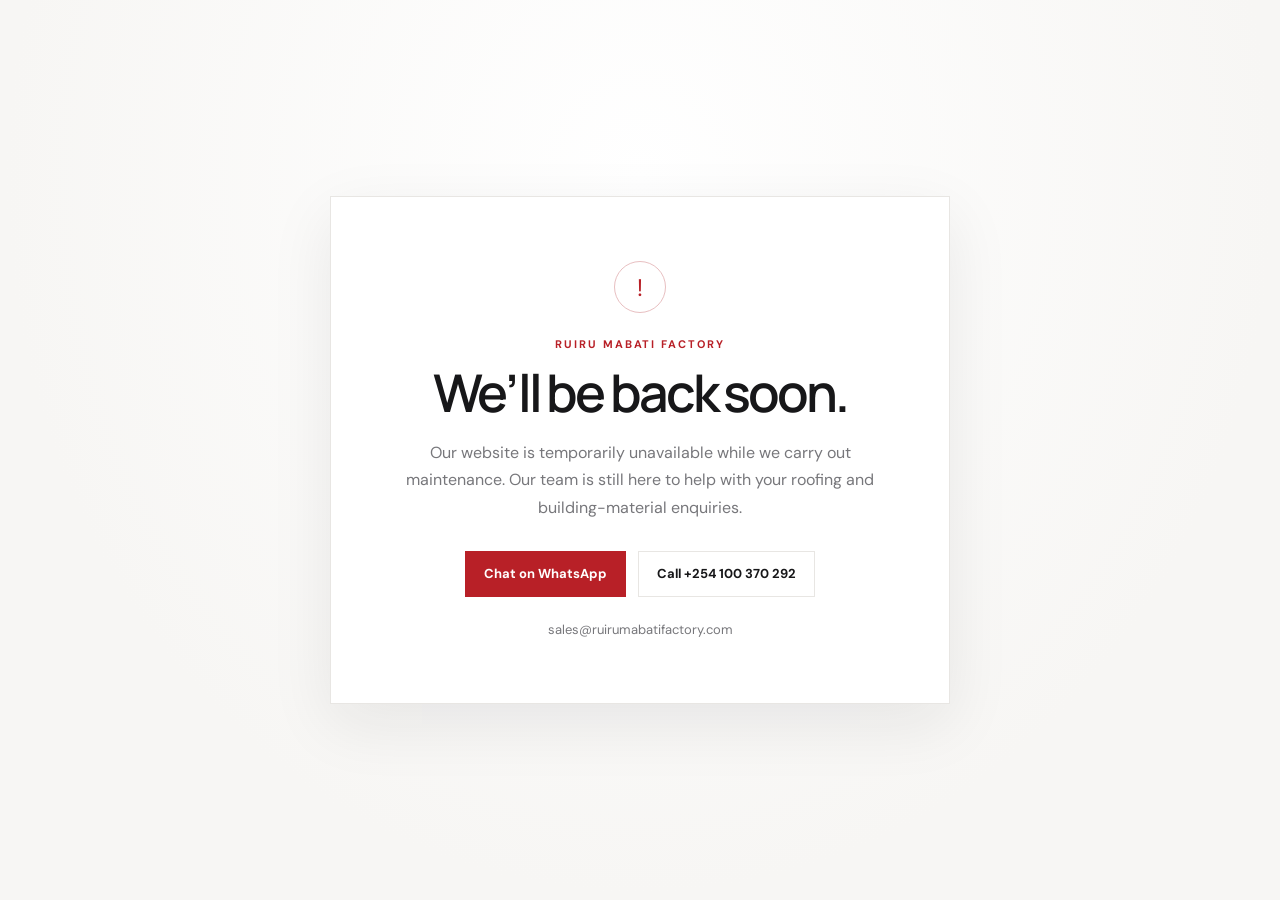
==== commit fd5311fd: "Put site into maintenance mode Keep the existing site files intact and provide direct contact links " ====
--- a/index.html
+++ b/index.html
@@ -4,14 +4,44 @@
     <meta charset="utf-8">
     <meta name="viewport" content="width=device-width, initial-scale=1">
     <meta name="theme-color" content="#f1f0f6">
-    <meta name="description" content="Ruiru Mabati Factory supplies roofing sheets, mabati, tile profiles and building materials in Kenya.">
-    <title>Ruiru Mabati Factory | Roofing Sheets &amp; Mabati in Kenya</title>
+    <meta name="description" content="Ruiru Mabati Factory is temporarily undergoing scheduled site maintenance. Contact our team by phone, WhatsApp, or email.">
+    <title>Temporarily Unavailable | Ruiru Mabati Factory</title>
     <link rel="preconnect" href="https://fonts.googleapis.com">
     <link rel="preconnect" href="https://fonts.gstatic.com" crossorigin>
     <link href="https://fonts.googleapis.com/css2?family=DM+Sans:wght@400;500;600;700&family=Manrope:wght@400;500;600;700;800&display=swap" rel="stylesheet">
     <link rel="stylesheet" href="styles.css">
+    <style>
+      body.maintenance-mode { min-height: 100vh; background: #f7f6f4; }
+      #website-content[hidden] { display: none; }
+      .maintenance-screen {
+        min-height: 100vh; display: grid; place-items: center; padding: 28px;
+        background: radial-gradient(ellipse at 50% 20%, #fff 0%, #f7f6f4 70%);
+      }
+      .maintenance-card {
+        width: min(100%, 620px); padding: clamp(30px, 7vw, 64px);
+        border: 1px solid #e8e6e3; background: #fff; text-align: center;
+        box-shadow: 0 20px 60px rgba(23, 23, 25, .08);
+      }
+      .maintenance-mark {
+        width: 52px; height: 52px; display: grid; place-items: center; margin: 0 auto 24px;
+        border: 1px solid #e8bfc1; border-radius: 50%; color: #b82027; font-size: 24px;
+      }
+      .maintenance-label { margin: 0 0 14px; color: #b82027; font-size: 11px; font-weight: 700; letter-spacing: .18em; text-transform: uppercase; }
+      .maintenance-card h1 { margin: 0; font-family: Manrope, sans-serif; font-size: clamp(34px, 7vw, 52px); font-weight: 600; letter-spacing: -.06em; line-height: 1.08; }
+      .maintenance-copy { margin: 18px 0 30px; color: #77777b; font-size: 16px; line-height: 1.7; }
+      .maintenance-contact { display: flex; flex-wrap: wrap; justify-content: center; gap: 12px; }
+      .maintenance-contact a { min-height: 46px; display: inline-flex; align-items: center; justify-content: center; padding: 12px 18px; border: 1px solid #e8e6e3; font-size: 13px; font-weight: 700; }
+      .maintenance-contact a:first-child { border-color: #b82027; background: #b82027; color: #fff; }
+      .maintenance-contact a:hover { border-color: #95191f; }
+      .maintenance-email { display: inline-block; margin-top: 24px; color: #77777b; font-size: 13px; text-underline-offset: 3px; }
+      @media (max-width: 480px) {
+        .maintenance-screen { padding: 18px; }
+        .maintenance-contact { display: grid; }
+      }
+    </style>
   </head>
-  <body>
+  <body class="maintenance-mode">
+    <div id="website-content" hidden inert aria-hidden="true">
     <header class="site-header">
       <div class="container header-inner">
         <a class="brand" href="#home" aria-label="Ruiru Mabati Factory home">
@@ -186,5 +216,19 @@
       <svg viewBox="0 0 32 32" aria-hidden="true"><path d="M16.04 3A12.9 12.9 0 0 0 4.93 22.46L3.2 28.8l6.5-1.7A12.9 12.9 0 1 0 16.04 3Zm0 23.48a10.5 10.5 0 0 1-5.35-1.47l-.38-.23-3.86 1.01 1.03-3.76-.25-.39a10.56 10.56 0 1 1 8.81 4.84Zm5.8-7.91c-.32-.16-1.9-.94-2.19-1.05-.3-.1-.51-.16-.72.16-.21.31-.83 1.05-1.01 1.26-.19.21-.37.24-.69.08-.32-.16-1.35-.5-2.57-1.59-.95-.84-1.59-1.89-1.78-2.21-.18-.32-.02-.49.14-.65.14-.14.32-.37.48-.55.16-.19.21-.32.32-.53.1-.21.05-.4-.03-.56-.08-.16-.72-1.74-.99-2.38-.26-.62-.53-.53-.72-.54h-.61c-.21 0-.56.08-.85.4-.29.32-1.11 1.08-1.11 2.65s1.14 3.07 1.3 3.28c.16.21 2.24 3.42 5.42 4.8.76.33 1.35.52 1.81.66.76.24 1.45.21 1.99.13.61-.09 1.9-.78 2.17-1.53.27-.76.27-1.4.19-1.53-.08-.13-.29-.21-.61-.37Z"/></svg>
     </a>
     <script src="script.js"></script>
+    </div>
+    <main class="maintenance-screen">
+      <section class="maintenance-card" aria-labelledby="maintenance-title">
+        <div class="maintenance-mark" aria-hidden="true">!</div>
+        <p class="maintenance-label">Ruiru Mabati Factory</p>
+        <h1 id="maintenance-title">We’ll be back soon.</h1>
+        <p class="maintenance-copy">Our website is temporarily unavailable while we carry out maintenance. Our team is still here to help with your roofing and building-material enquiries.</p>
+        <nav class="maintenance-contact" aria-label="Contact Ruiru Mabati Factory">
+          <a href="https://wa.me/254100370292">Chat on WhatsApp</a>
+          <a href="tel:+254100370292">Call +254 100 370 292</a>
+        </nav>
+        <a class="maintenance-email" href="mailto:sales@ruirumabatifactory.com">sales@ruirumabatifactory.com</a>
+      </section>
+    </main>
   </body>
 </html>
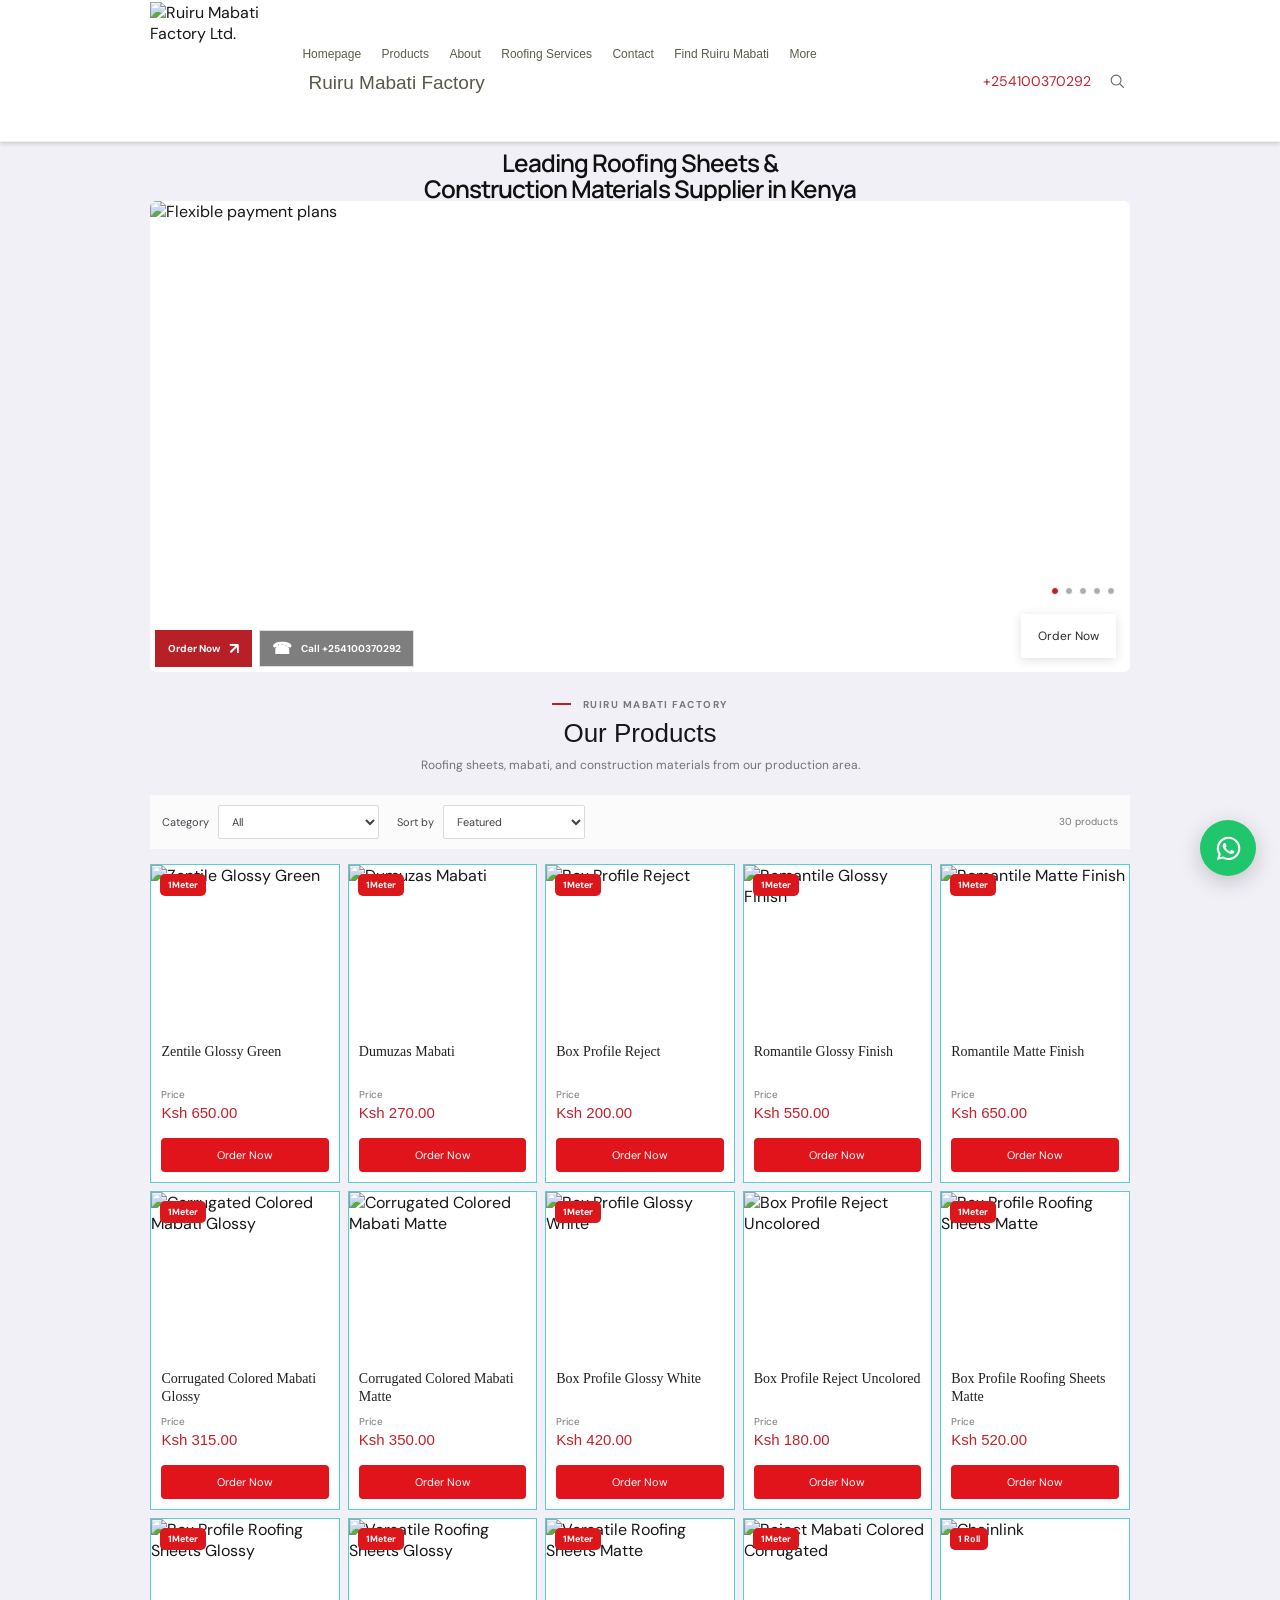
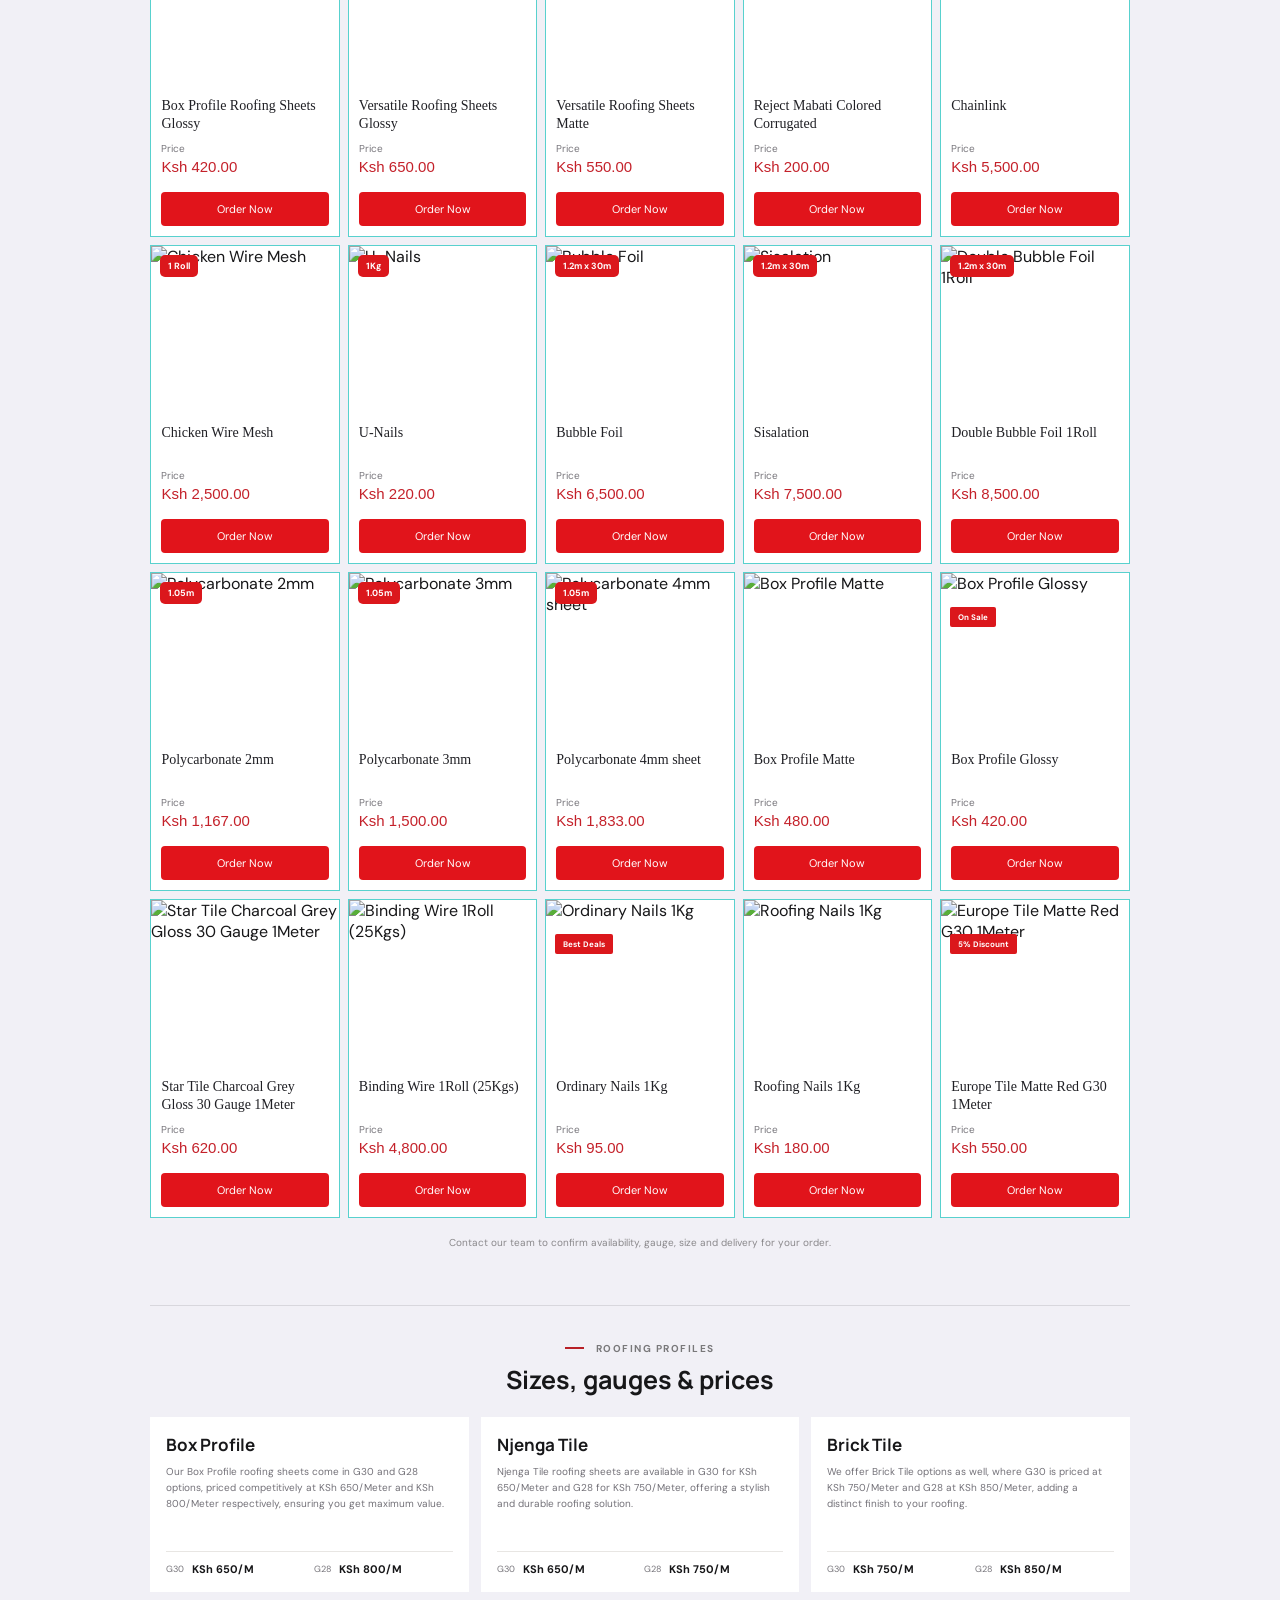
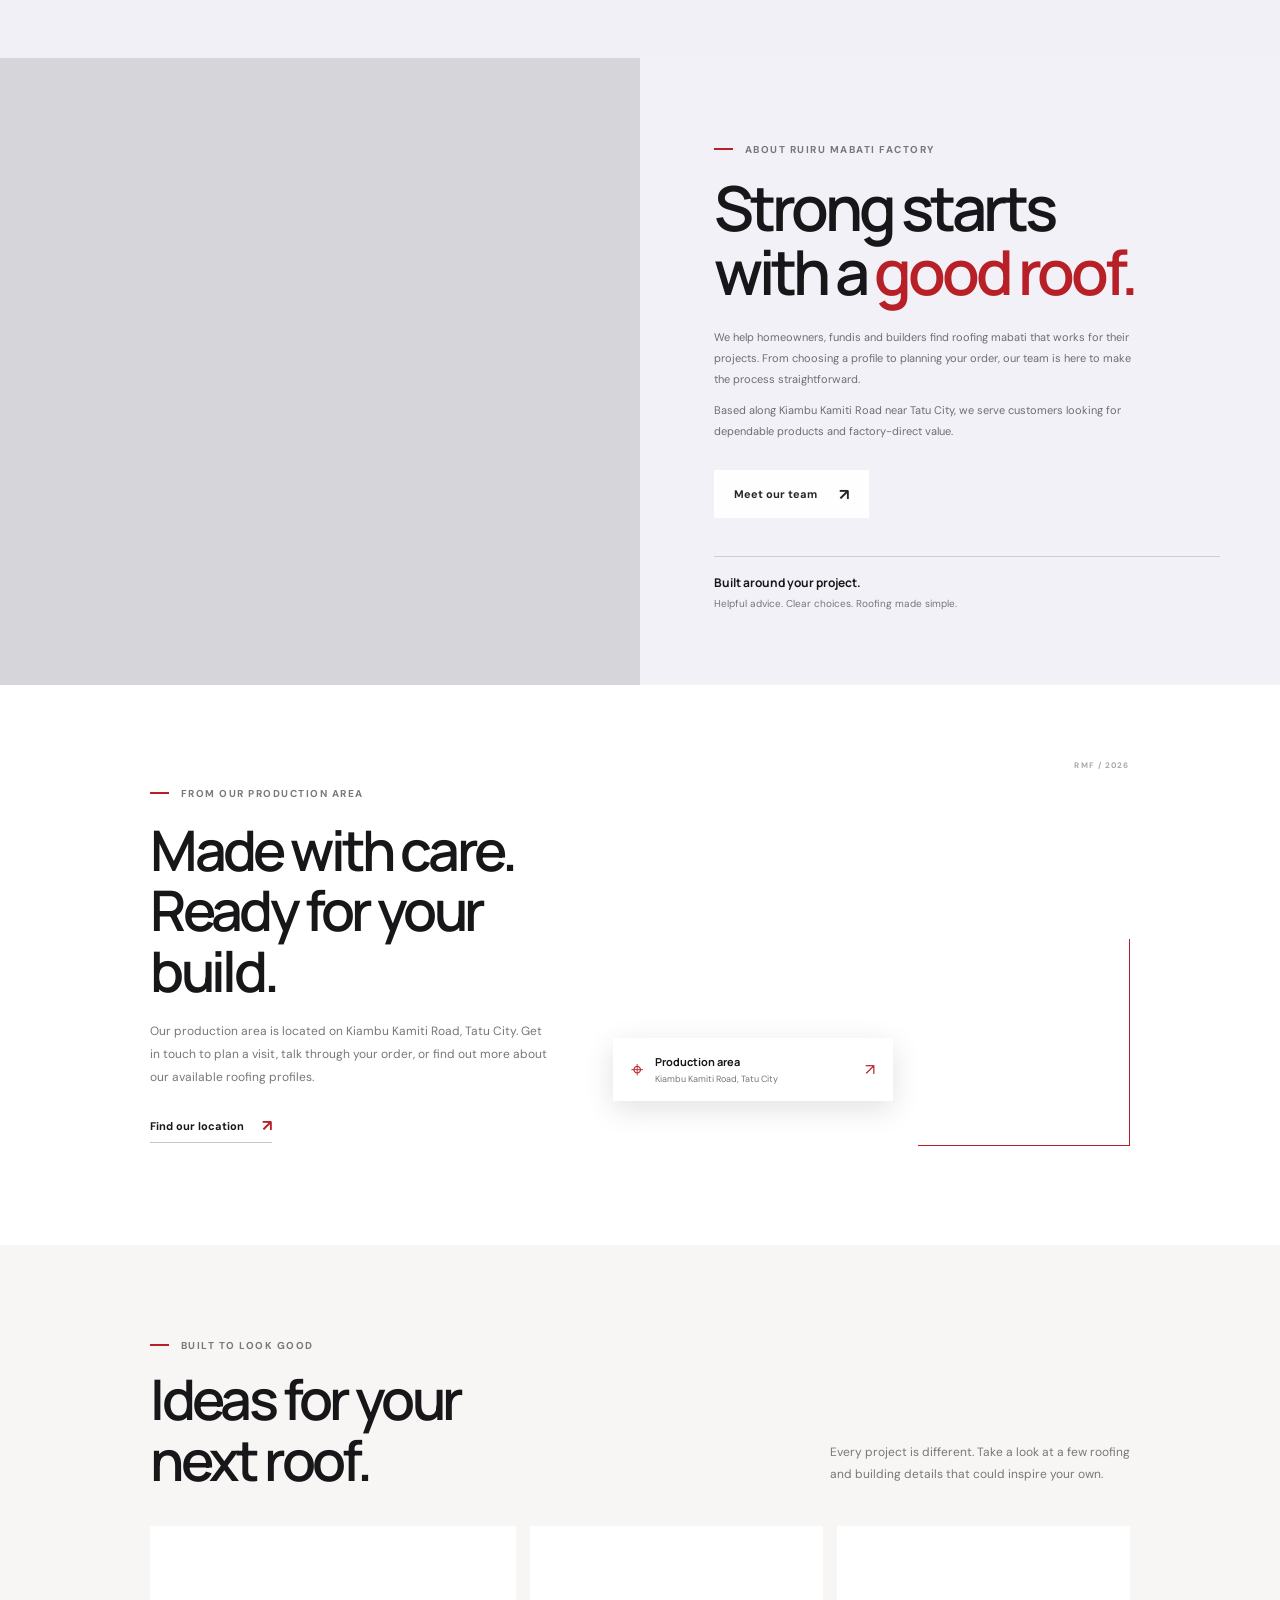
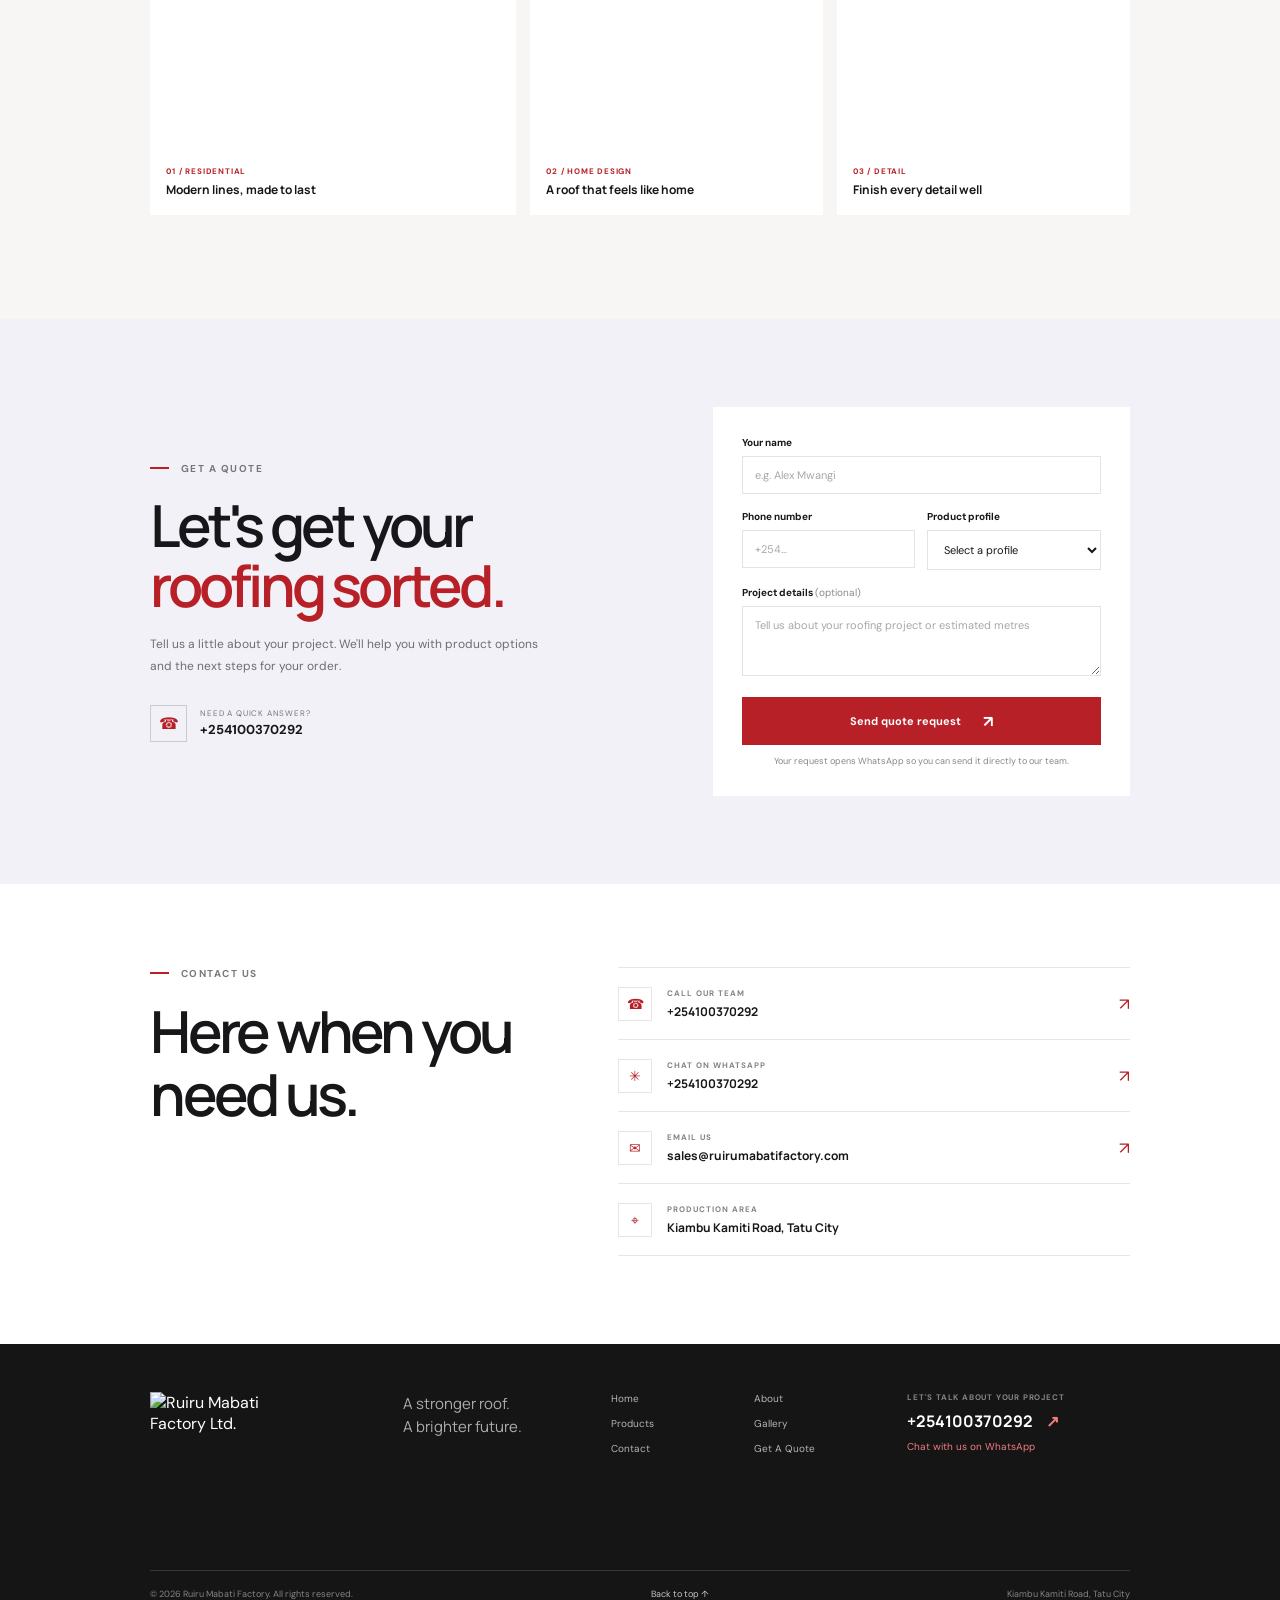
==== commit 4df008ca: "Restore Ruiru Mabati website Remove the maintenance screen and make the existing site content public" ====
--- a/index.html
+++ b/index.html
@@ -4,44 +4,14 @@
     <meta charset="utf-8">
     <meta name="viewport" content="width=device-width, initial-scale=1">
     <meta name="theme-color" content="#f1f0f6">
-    <meta name="description" content="Ruiru Mabati Factory is temporarily undergoing scheduled site maintenance. Contact our team by phone, WhatsApp, or email.">
-    <title>Temporarily Unavailable | Ruiru Mabati Factory</title>
+    <meta name="description" content="Shop quality roofing sheets, mabati, and construction materials from Ruiru Mabati Factory in Kenya. Get a quote or contact our team today.">
+    <title>Ruiru Mabati Factory | Roofing Sheets &amp; Building Materials</title>
     <link rel="preconnect" href="https://fonts.googleapis.com">
     <link rel="preconnect" href="https://fonts.gstatic.com" crossorigin>
     <link href="https://fonts.googleapis.com/css2?family=DM+Sans:wght@400;500;600;700&family=Manrope:wght@400;500;600;700;800&display=swap" rel="stylesheet">
     <link rel="stylesheet" href="styles.css">
-    <style>
-      body.maintenance-mode { min-height: 100vh; background: #f7f6f4; }
-      #website-content[hidden] { display: none; }
-      .maintenance-screen {
-        min-height: 100vh; display: grid; place-items: center; padding: 28px;
-        background: radial-gradient(ellipse at 50% 20%, #fff 0%, #f7f6f4 70%);
-      }
-      .maintenance-card {
-        width: min(100%, 620px); padding: clamp(30px, 7vw, 64px);
-        border: 1px solid #e8e6e3; background: #fff; text-align: center;
-        box-shadow: 0 20px 60px rgba(23, 23, 25, .08);
-      }
-      .maintenance-mark {
-        width: 52px; height: 52px; display: grid; place-items: center; margin: 0 auto 24px;
-        border: 1px solid #e8bfc1; border-radius: 50%; color: #b82027; font-size: 24px;
-      }
-      .maintenance-label { margin: 0 0 14px; color: #b82027; font-size: 11px; font-weight: 700; letter-spacing: .18em; text-transform: uppercase; }
-      .maintenance-card h1 { margin: 0; font-family: Manrope, sans-serif; font-size: clamp(34px, 7vw, 52px); font-weight: 600; letter-spacing: -.06em; line-height: 1.08; }
-      .maintenance-copy { margin: 18px 0 30px; color: #77777b; font-size: 16px; line-height: 1.7; }
-      .maintenance-contact { display: flex; flex-wrap: wrap; justify-content: center; gap: 12px; }
-      .maintenance-contact a { min-height: 46px; display: inline-flex; align-items: center; justify-content: center; padding: 12px 18px; border: 1px solid #e8e6e3; font-size: 13px; font-weight: 700; }
-      .maintenance-contact a:first-child { border-color: #b82027; background: #b82027; color: #fff; }
-      .maintenance-contact a:hover { border-color: #95191f; }
-      .maintenance-email { display: inline-block; margin-top: 24px; color: #77777b; font-size: 13px; text-underline-offset: 3px; }
-      @media (max-width: 480px) {
-        .maintenance-screen { padding: 18px; }
-        .maintenance-contact { display: grid; }
-      }
-    </style>
   </head>
-  <body class="maintenance-mode">
-    <div id="website-content" hidden inert aria-hidden="true">
+  <body>
     <header class="site-header">
       <div class="container header-inner">
         <a class="brand" href="#home" aria-label="Ruiru Mabati Factory home">
@@ -216,19 +186,5 @@
       <svg viewBox="0 0 32 32" aria-hidden="true"><path d="M16.04 3A12.9 12.9 0 0 0 4.93 22.46L3.2 28.8l6.5-1.7A12.9 12.9 0 1 0 16.04 3Zm0 23.48a10.5 10.5 0 0 1-5.35-1.47l-.38-.23-3.86 1.01 1.03-3.76-.25-.39a10.56 10.56 0 1 1 8.81 4.84Zm5.8-7.91c-.32-.16-1.9-.94-2.19-1.05-.3-.1-.51-.16-.72.16-.21.31-.83 1.05-1.01 1.26-.19.21-.37.24-.69.08-.32-.16-1.35-.5-2.57-1.59-.95-.84-1.59-1.89-1.78-2.21-.18-.32-.02-.49.14-.65.14-.14.32-.37.48-.55.16-.19.21-.32.32-.53.1-.21.05-.4-.03-.56-.08-.16-.72-1.74-.99-2.38-.26-.62-.53-.53-.72-.54h-.61c-.21 0-.56.08-.85.4-.29.32-1.11 1.08-1.11 2.65s1.14 3.07 1.3 3.28c.16.21 2.24 3.42 5.42 4.8.76.33 1.35.52 1.81.66.76.24 1.45.21 1.99.13.61-.09 1.9-.78 2.17-1.53.27-.76.27-1.4.19-1.53-.08-.13-.29-.21-.61-.37Z"/></svg>
     </a>
     <script src="script.js"></script>
-    </div>
-    <main class="maintenance-screen">
-      <section class="maintenance-card" aria-labelledby="maintenance-title">
-        <div class="maintenance-mark" aria-hidden="true">!</div>
-        <p class="maintenance-label">Ruiru Mabati Factory</p>
-        <h1 id="maintenance-title">We’ll be back soon.</h1>
-        <p class="maintenance-copy">Our website is temporarily unavailable while we carry out maintenance. Our team is still here to help with your roofing and building-material enquiries.</p>
-        <nav class="maintenance-contact" aria-label="Contact Ruiru Mabati Factory">
-          <a href="https://wa.me/254100370292">Chat on WhatsApp</a>
-          <a href="tel:+254100370292">Call +254 100 370 292</a>
-        </nav>
-        <a class="maintenance-email" href="mailto:sales@ruirumabatifactory.com">sales@ruirumabatifactory.com</a>
-      </section>
-    </main>
   </body>
 </html>
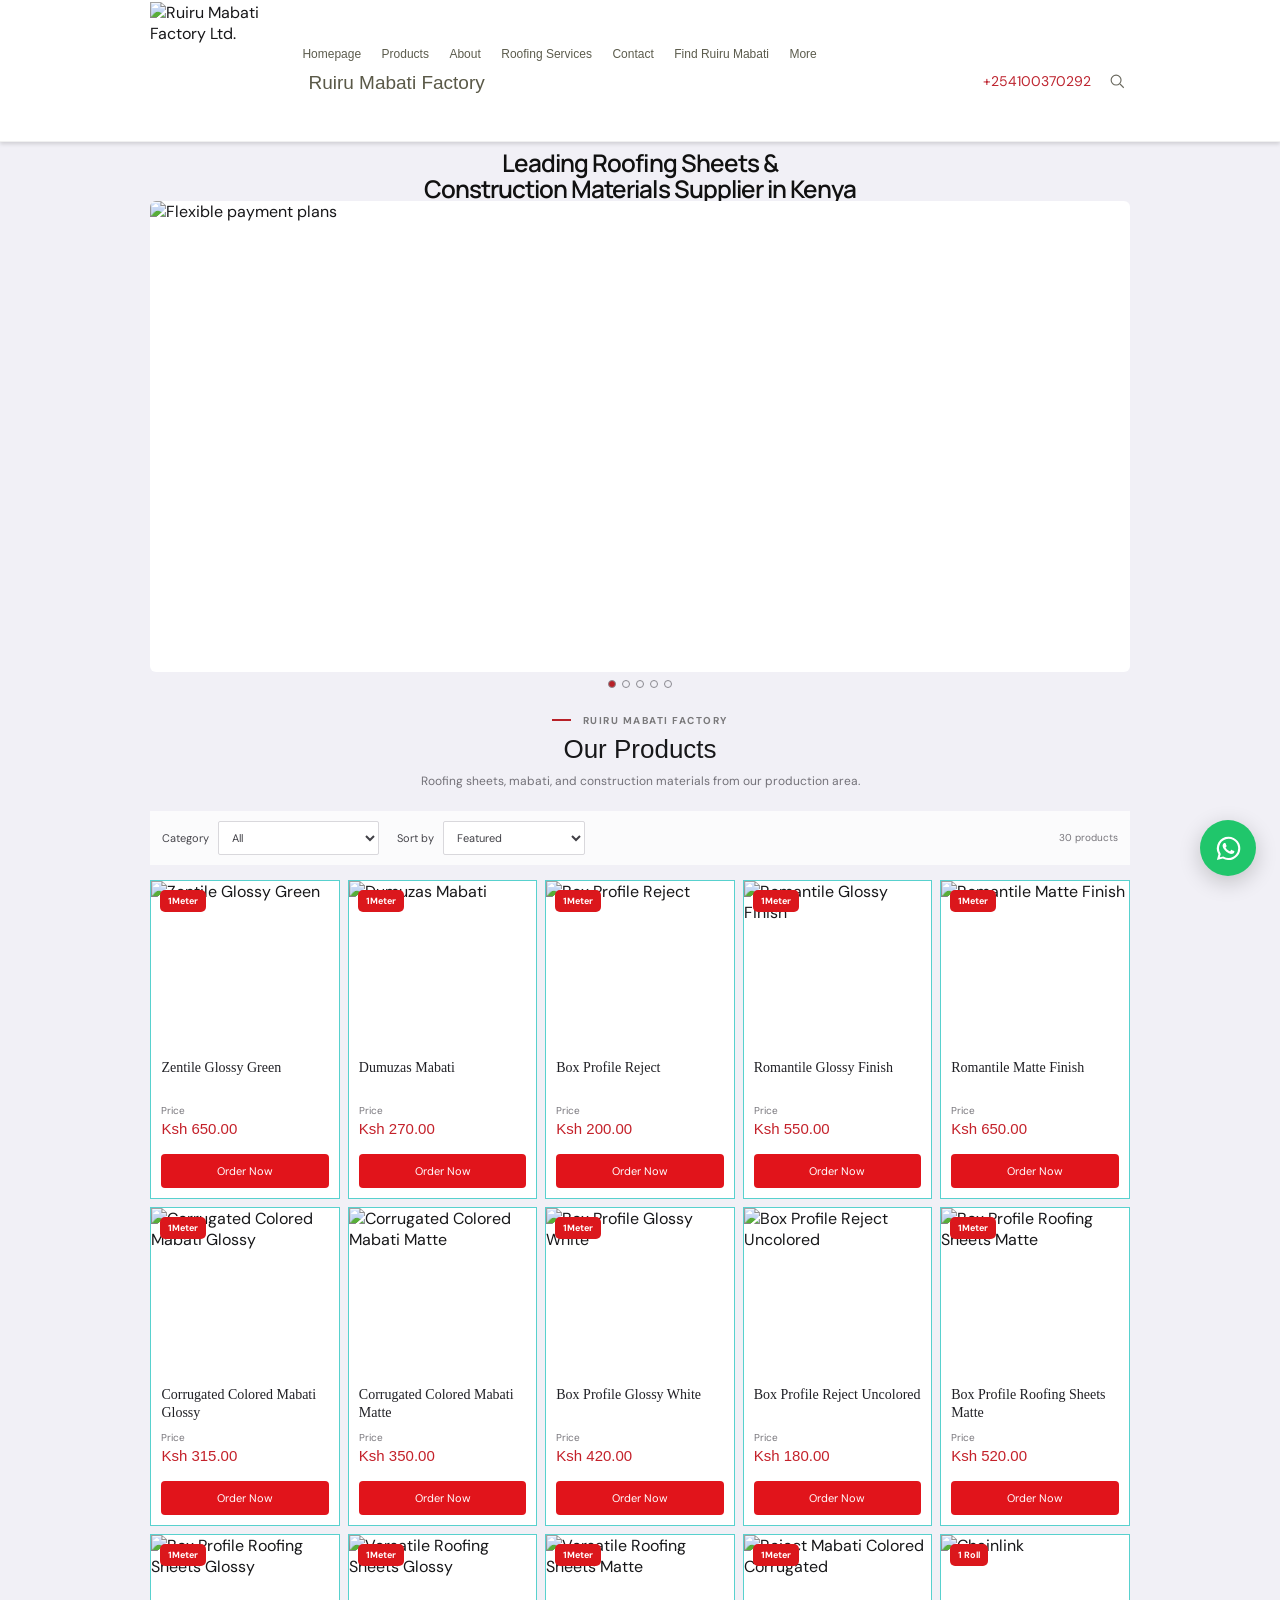
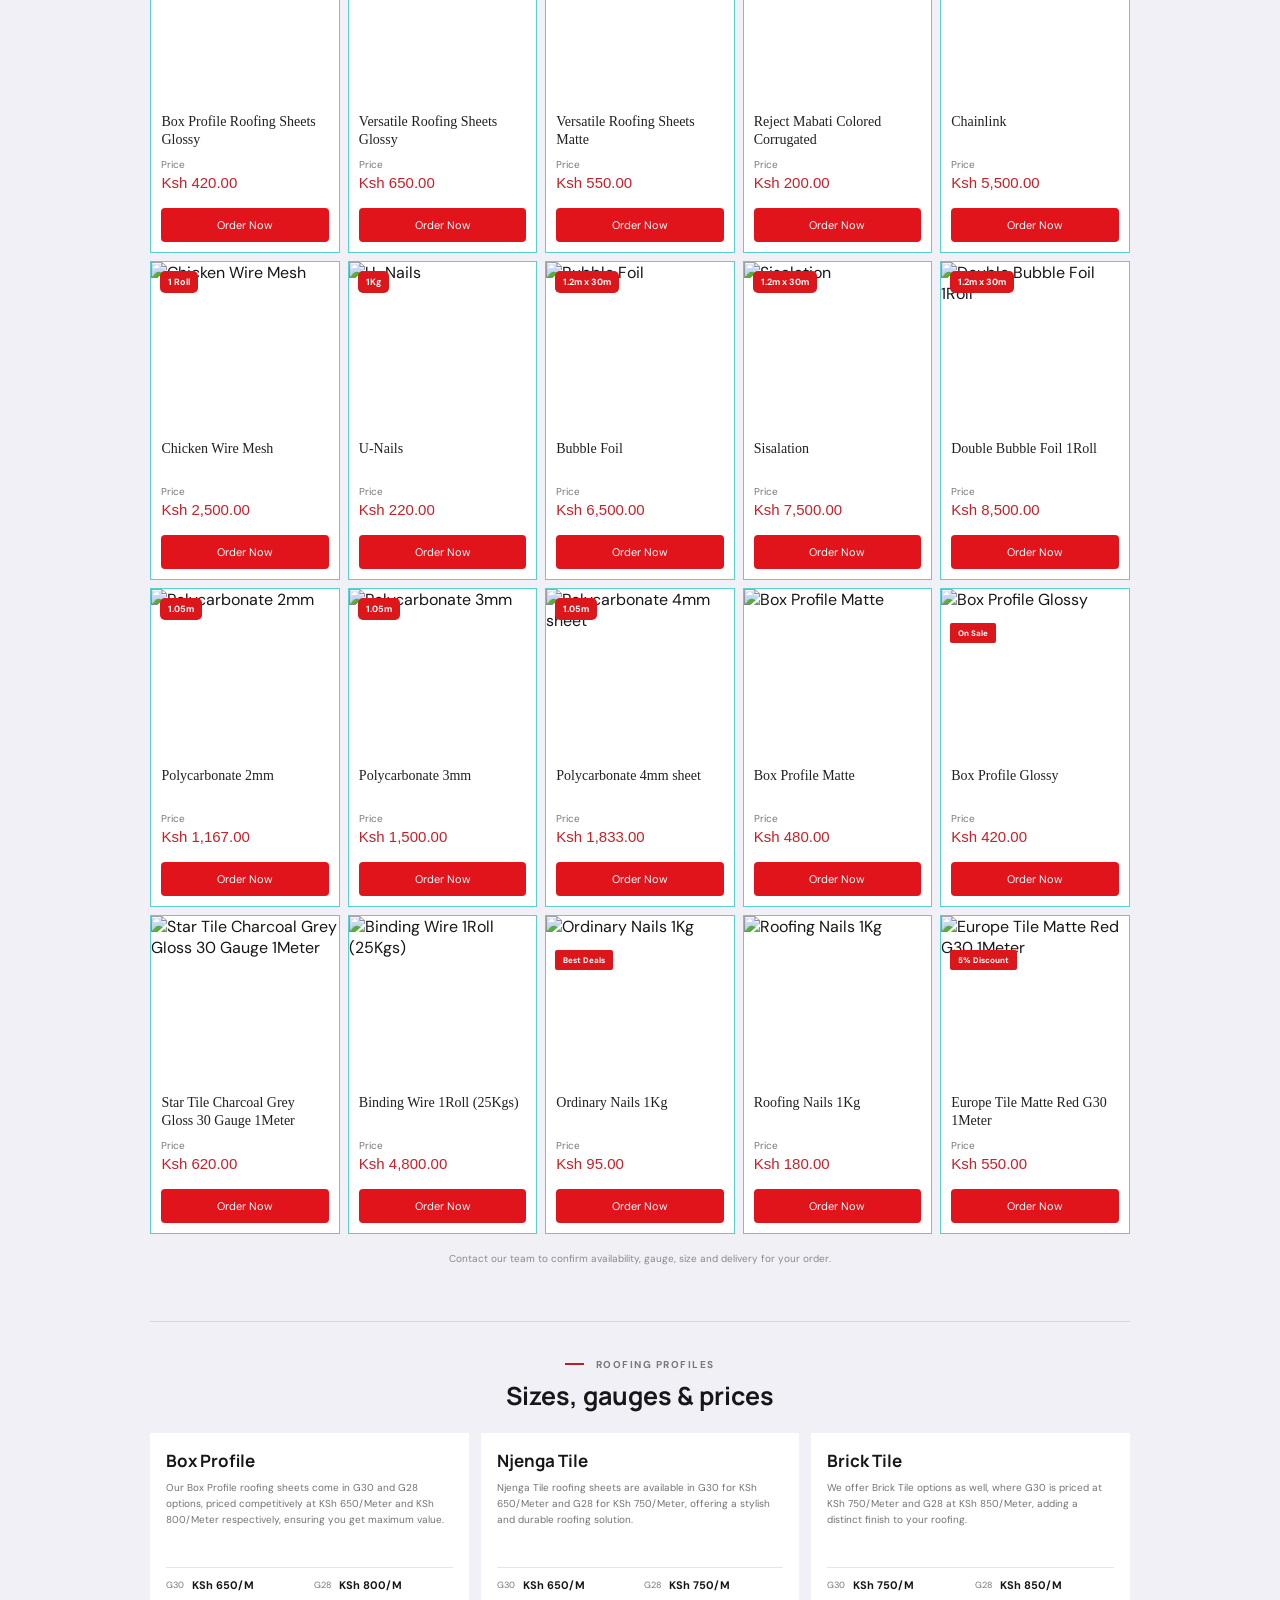
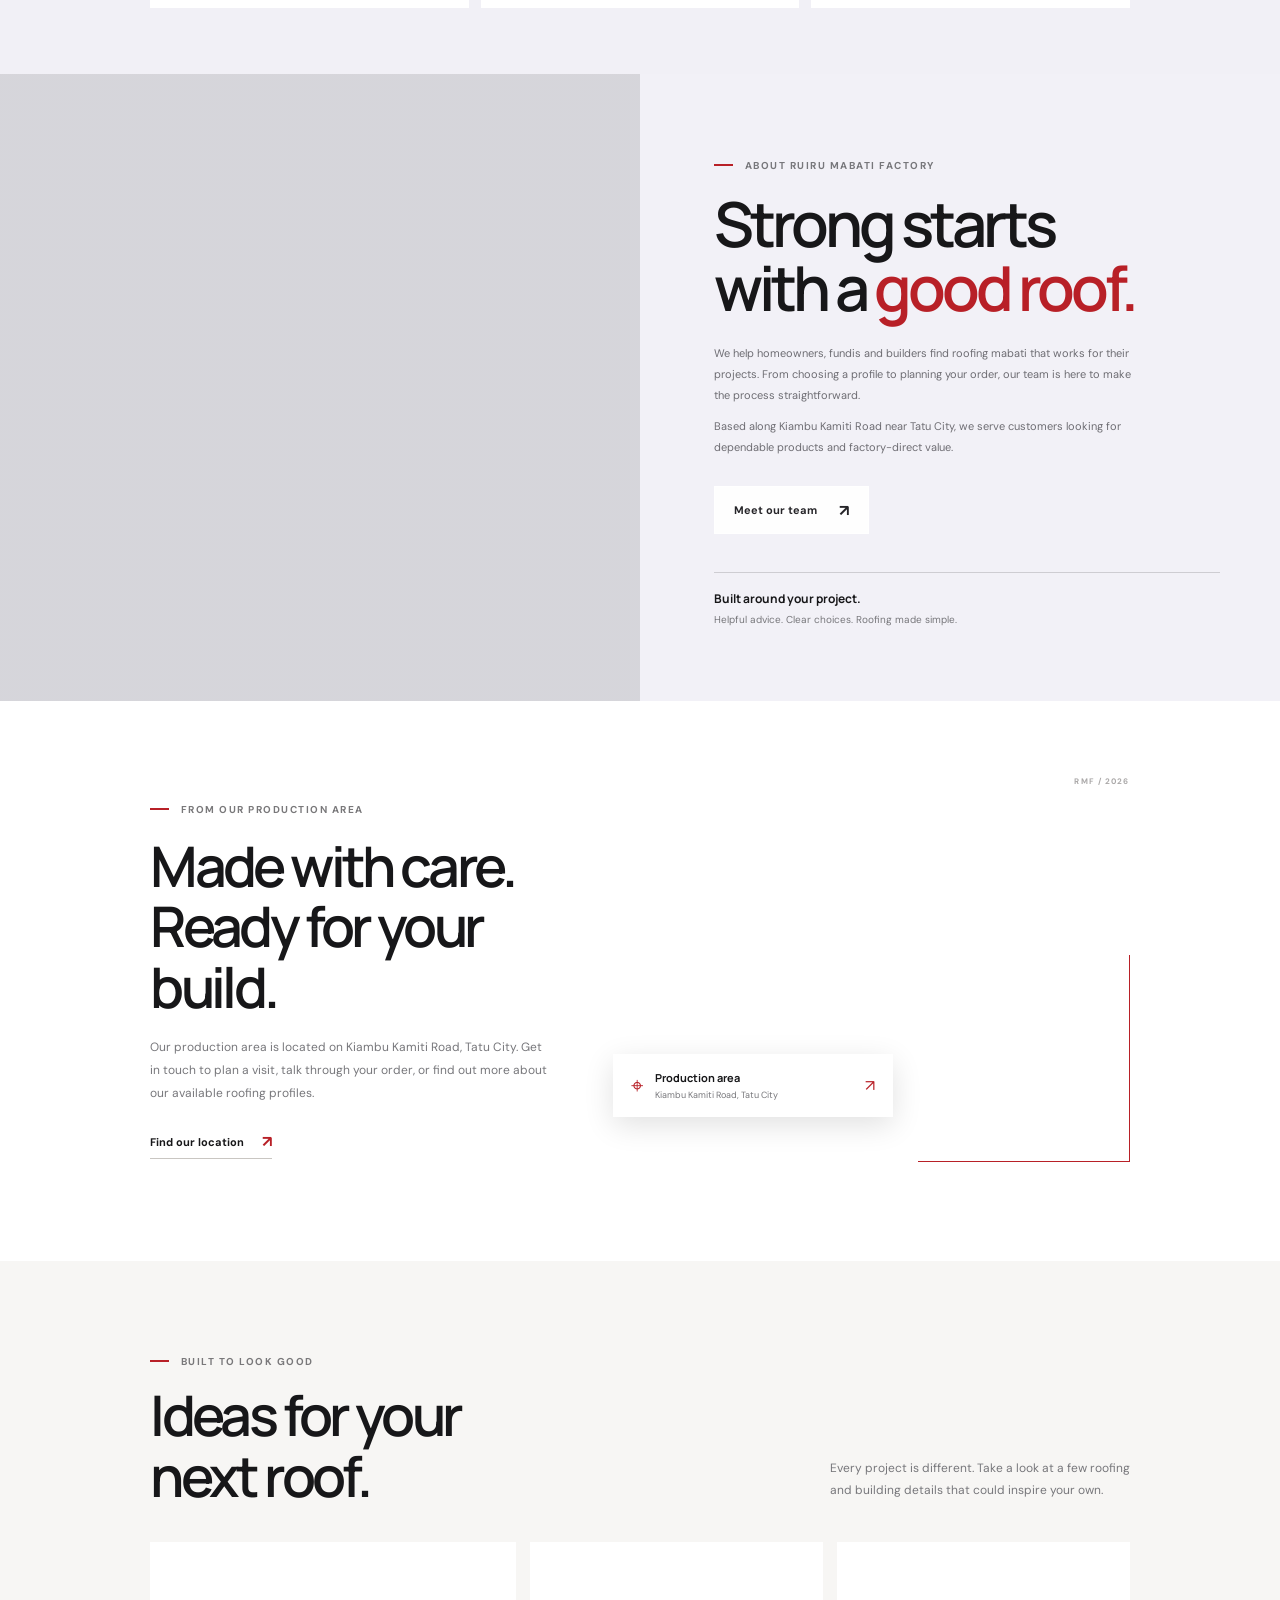
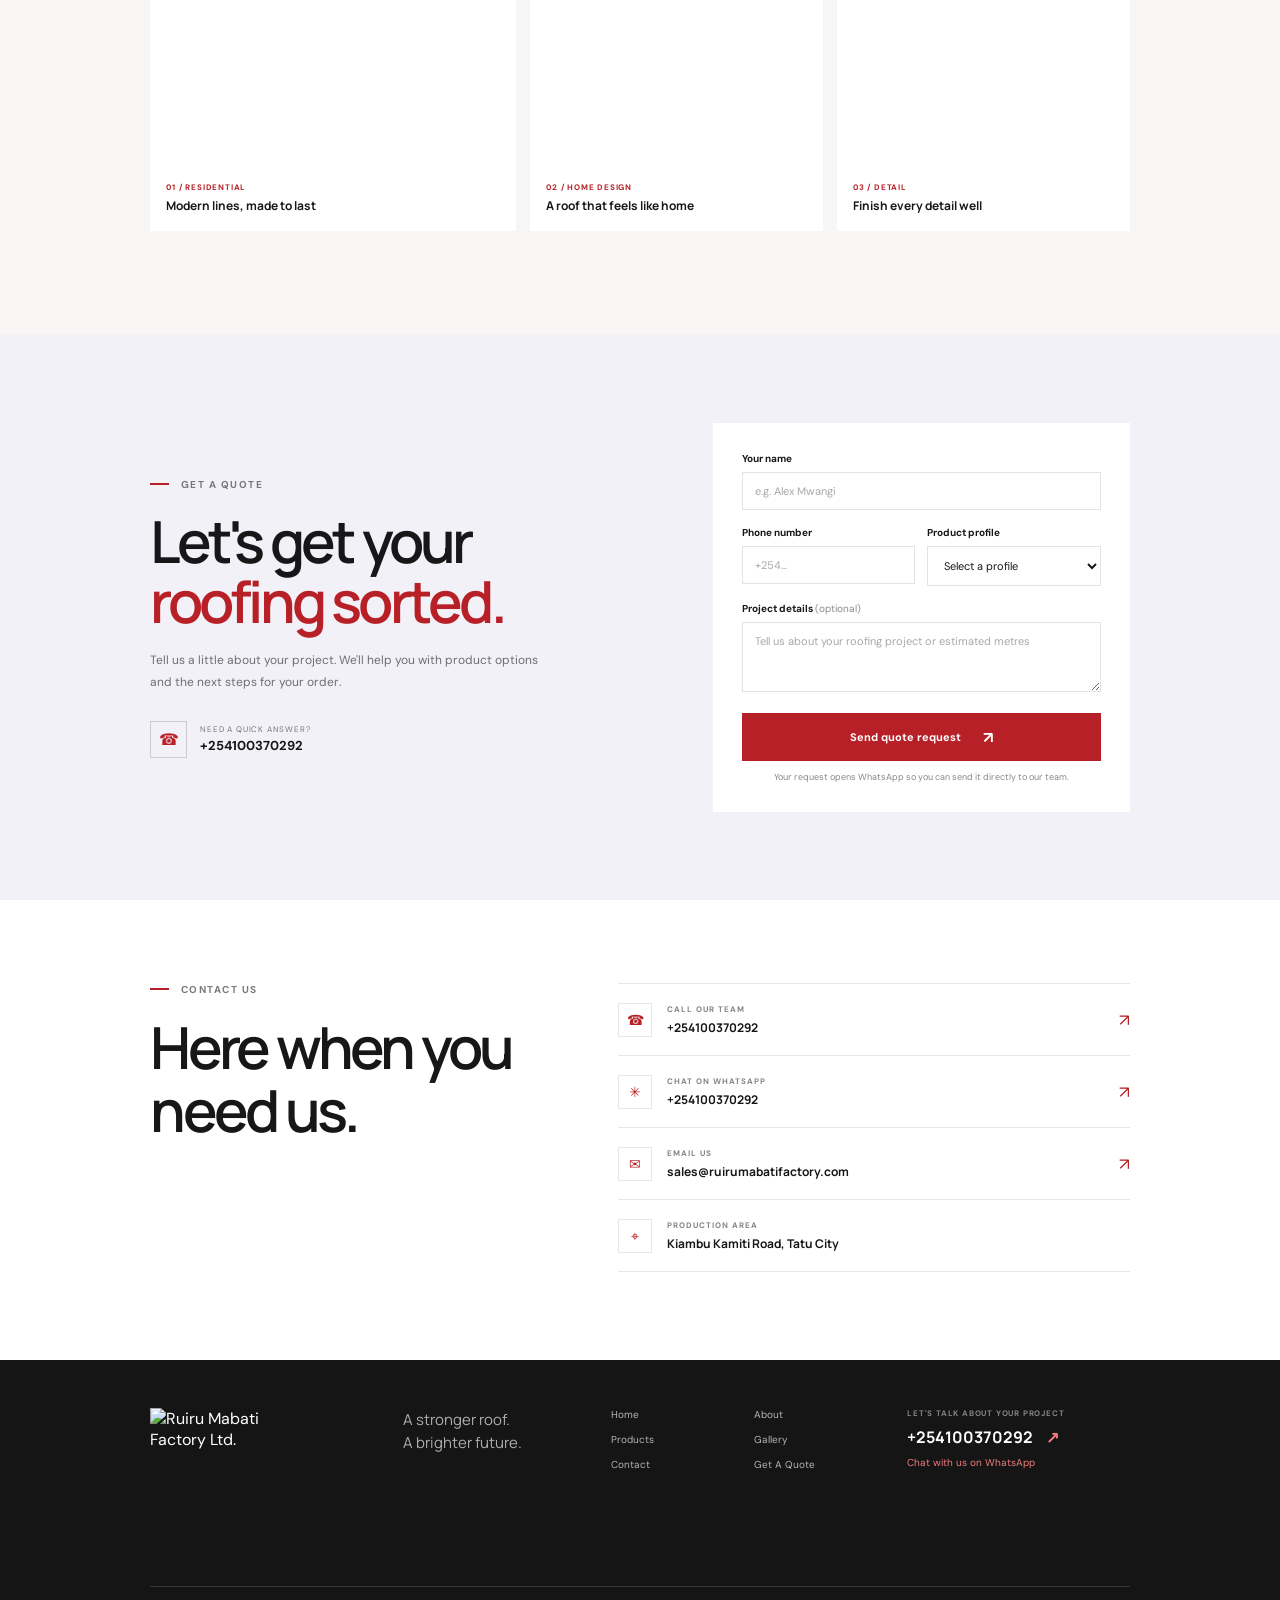
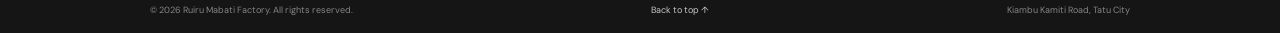
==== commit 54ed8006: "Remove duplicate controls from hero banner Keep the source artwork unobstructed while retaining slid" ====
--- a/index.html
+++ b/index.html
@@ -6,6 +6,44 @@
     <meta name="theme-color" content="#f1f0f6">
     <meta name="description" content="Shop quality roofing sheets, mabati, and construction materials from Ruiru Mabati Factory in Kenya. Get a quote or contact our team today.">
     <title>Ruiru Mabati Factory | Roofing Sheets &amp; Building Materials</title>
+    <link rel="icon" href="/favicon.ico" sizes="any">
+    <link rel="icon" type="image/png" sizes="32x32" href="/favicon.png">
+    <link rel="apple-touch-icon" href="/favicon-192.png">
+    <link rel="icon" type="image/png" sizes="192x192" href="/favicon-192.png">
+    <link rel="canonical" href="https://ruirumabati.com/">
+    <meta property="og:type" content="website">
+    <meta property="og:locale" content="en_KE">
+    <meta property="og:site_name" content="Ruiru Mabati Factory">
+    <meta property="og:title" content="Ruiru Mabati Factory | Roofing Sheets &amp; Building Materials">
+    <meta property="og:description" content="Shop quality roofing sheets, mabati, and construction materials from Ruiru Mabati Factory in Kenya. Get a quote or contact our team today.">
+    <meta property="og:url" content="https://ruirumabati.com/">
+    <meta property="og:image" content="https://ruirumabati.com/og-image.jpg">
+    <meta property="og:image:secure_url" content="https://ruirumabati.com/og-image.jpg">
+    <meta property="og:image:type" content="image/jpeg">
+    <meta property="og:image:width" content="1200">
+    <meta property="og:image:height" content="630">
+    <meta property="og:image:alt" content="Ruiru Mabati Factory roofing sheets and building materials in Kenya">
+    <meta name="twitter:card" content="summary_large_image">
+    <meta name="twitter:title" content="Ruiru Mabati Factory | Roofing Sheets &amp; Building Materials">
+    <meta name="twitter:description" content="Shop quality roofing sheets, mabati, and construction materials from Ruiru Mabati Factory in Kenya. Get a quote or contact our team today.">
+    <meta name="twitter:image" content="https://ruirumabati.com/og-image.jpg">
+    <script type="application/ld+json">
+      {
+        "@context": "https://schema.org",
+        "@type": "Organization",
+        "name": "Ruiru Mabati Factory Ltd.",
+        "url": "https://ruirumabati.com/",
+        "logo": "https://ruirumabati.com/favicon-512.png",
+        "email": "sales@ruirumabatifactory.com",
+        "telephone": "+254100370292",
+        "address": {
+          "@type": "PostalAddress",
+          "addressLocality": "Tatu City",
+          "addressRegion": "Kiambu County",
+          "addressCountry": "KE"
+        }
+      }
+    </script>
     <link rel="preconnect" href="https://fonts.googleapis.com">
     <link rel="preconnect" href="https://fonts.gstatic.com" crossorigin>
     <link href="https://fonts.googleapis.com/css2?family=DM+Sans:wght@400;500;600;700&family=Manrope:wght@400;500;600;700;800&display=swap" rel="stylesheet">
@@ -46,13 +84,8 @@
         <h1 class="hero-title">Leading Roofing Sheets &amp;<br> Construction Materials Supplier in Kenya</h1>
         <div class="hero-banner container" aria-label="Ruiru Mabati Factory offers">
           <div class="hero-slides" aria-live="polite"></div>
-          <a class="hero-order" href="https://wa.me/254100370292" target="_blank" rel="noreferrer">Order Now</a>
-          <div class="hero-slide-controls" aria-label="Choose a banner slide"></div>
-          <div class="hero-caption">
-            <a class="button button-red" href="https://wa.me/254100370292" target="_blank" rel="noreferrer">Order Now <span aria-hidden="true">↗</span></a>
-            <a class="button button-outline-light" href="tel:+254100370292"><span class="button-phone" aria-hidden="true">☎</span> Call +254100370292</a>
-          </div>
-        </div>
+        </div>
+        <div class="hero-slide-controls" aria-label="Choose a banner slide"></div>
       </section>
 
       <section class="section products-section" id="products">
--- a/styles.css
+++ b/styles.css
@@ -320,12 +320,8 @@
 .hero-slide { position: absolute; inset: 0; width: 100%; height: 100%; object-fit: cover; opacity: 0; transform: scale(1.015); transition: opacity .7s ease, transform 5s ease; }
 .hero-slide.is-active { opacity: 1; transform: scale(1); }
 .hero-slide-delivery { object-position: center top; }
-.hero-order { z-index: 2; position: absolute; right: 14px; bottom: 14px; padding: 14px 17px; color: #29282a; background: #fff; box-shadow: 0 2px 10px rgba(0,0,0,.12); font-size: 12px; }
-.hero-caption { z-index: 2; position: absolute; left: 5px; bottom: 5px; display: flex; gap: 7px; }
-.hero-caption .button { min-height: 37px; padding: 0 12px; gap: 9px; font-size: 10px; }
-.hero-caption .button-outline-light { color: #fff; border-color: rgba(255,255,255,.75); background: rgba(20,20,20,.55); }
-.hero-slide-controls { position: absolute; z-index: 3; right: 15px; bottom: 77px; display: flex; gap: 6px; }
-.hero-slide-dot { width: 8px; height: 8px; padding: 0; border: 1px solid #fff; border-radius: 50%; background: rgba(20,20,20,.35); cursor: pointer; }
+.hero-slide-controls { display: flex; justify-content: center; gap: 6px; margin: 8px auto 0; }
+.hero-slide-dot { width: 8px; height: 8px; padding: 0; border: 1px solid #8a8990; border-radius: 50%; background: transparent; cursor: pointer; }
 .hero-slide-dot[aria-pressed="true"] { background: var(--red); }
 
 .products-section { padding: 26px 0 66px; background: #f1f0f6; }
@@ -349,7 +345,7 @@
 .catalog-price-label { margin-top: 2px; color: #77757b; font-size: 10px; }
 .catalog-price { margin-top: 3px; color: #c4212a; font-family: Arial,sans-serif; font-size: 15px; font-weight: 500; }
 .catalog-order { width: 100%; min-height: 34px; margin-top: auto; display: grid; place-items: center; color: #fff; background: #e1141b; border-radius: 4px; font-size: 11px; transition: background .2s; }
-.catalog-order:hover, .hero-order:hover { background: #ba131a; color: #fff; }
+.catalog-order:hover { background: #ba131a; color: #fff; }
 .price-note { margin: 18px 0 0; text-align: center; }
 .profile-prices { margin-top: 56px; padding: 36px 0 0; border-top: 1px solid #d8d7dd; }
 .profile-prices-heading { margin-bottom: 20px; text-align: center; }
@@ -393,10 +389,6 @@
   .hero-heading { max-width: 90%; margin-bottom: 8px; font-size: 10px; }
   .hero-banner { aspect-ratio: 1.5 / 1; }
   .hero-slide { object-fit: cover; }
-  .hero-caption { left: 6px; bottom: 6px; gap: 5px; }
-  .hero-caption .button { min-height: 32px; padding: 0 8px; gap: 5px; font-size: 9px; }
-  .hero-order { right: 8px; bottom: 8px; padding: 9px 10px; font-size: 10px; }
-  .hero-slide-controls { right: 9px; bottom: 52px; }
   .catalog-toolbar { align-items: stretch; flex-direction: column; gap: 8px; }
   .catalog-toolbar label { justify-content: space-between; }
   .catalog-toolbar select { flex: 1; }
